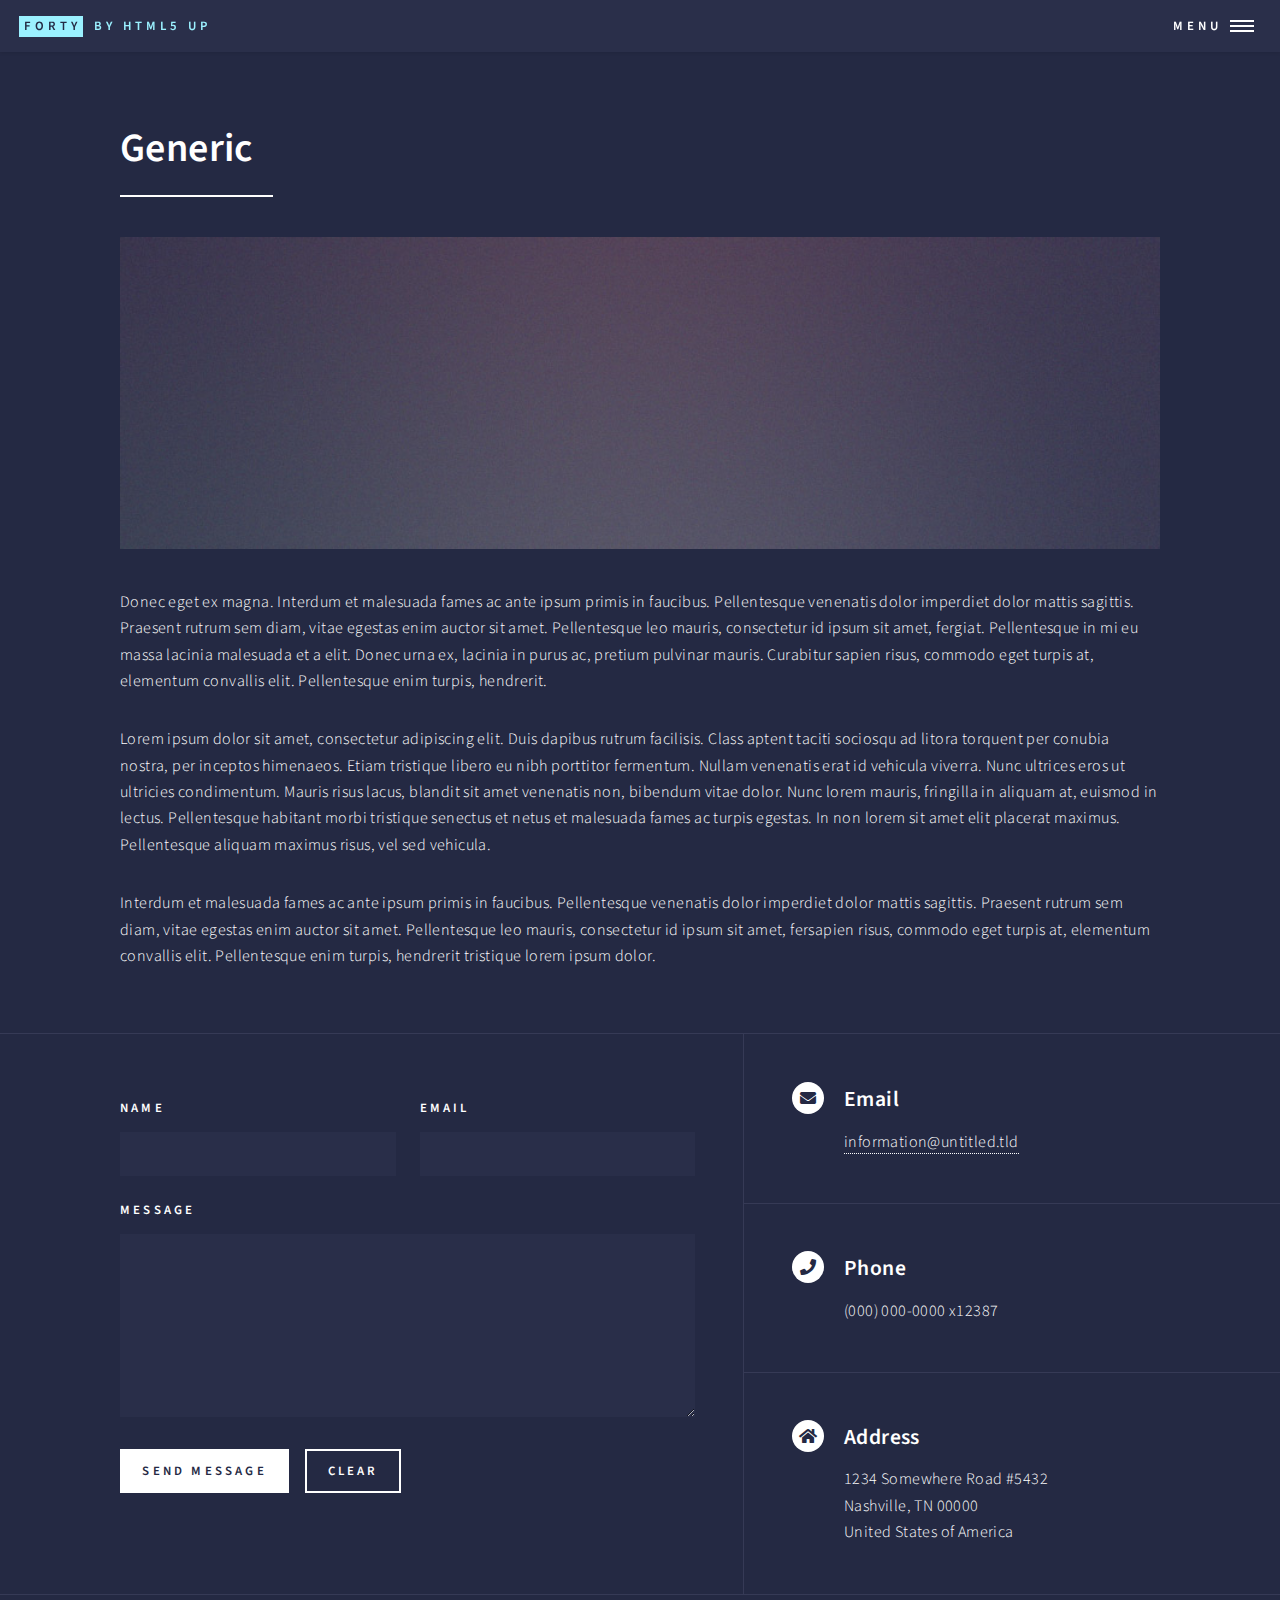
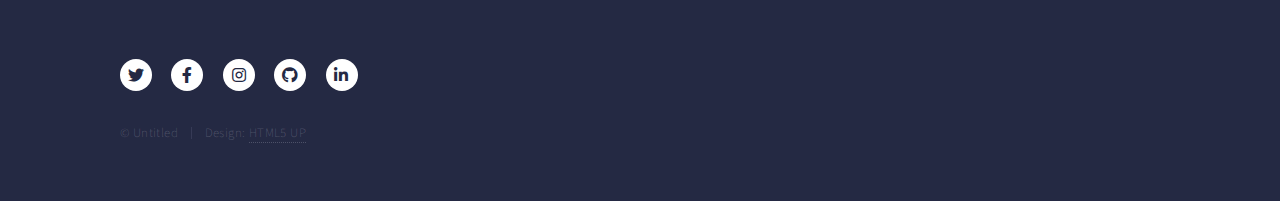
==== generic.html @ 52cda221 "New Code" ====
<!DOCTYPE HTML>
<!--
	Forty by HTML5 UP
	html5up.net | @ajlkn
	Free for personal and commercial use under the CCA 3.0 license (html5up.net/license)
-->
<html>
	<head>
		<title>Generic - Forty by HTML5 UP</title>
		<meta charset="utf-8" />
		<meta name="viewport" content="width=device-width, initial-scale=1, user-scalable=no" />
		<link rel="stylesheet" href="assets/css/main.css" />
		<noscript><link rel="stylesheet" href="assets/css/noscript.css" /></noscript>
	</head>
	<body class="is-preload">

		<!-- Wrapper -->
			<div id="wrapper">

				<!-- Header -->
					<header id="header">
						<a href="index.html" class="logo"><strong>Forty</strong> <span>by HTML5 UP</span></a>
						<nav>
							<a href="#menu">Menu</a>
						</nav>
					</header>

				<!-- Menu -->
					<nav id="menu">
						<ul class="links">
							<li><a href="index.html">Home</a></li>
							<li><a href="landing.html">Landing</a></li>
							<li><a href="generic.html">Generic</a></li>
							<li><a href="elements.html">Elements</a></li>
						</ul>
						<ul class="actions stacked">
							<li><a href="#" class="button primary fit">Get Started</a></li>
							<li><a href="#" class="button fit">Log In</a></li>
						</ul>
					</nav>

				<!-- Main -->
					<div id="main" class="alt">

						<!-- One -->
							<section id="one">
								<div class="inner">
									<header class="major">
										<h1>Generic</h1>
									</header>
									<span class="image main"><img src="images/pic11.jpg" alt="" /></span>
									<p>Donec eget ex magna. Interdum et malesuada fames ac ante ipsum primis in faucibus. Pellentesque venenatis dolor imperdiet dolor mattis sagittis. Praesent rutrum sem diam, vitae egestas enim auctor sit amet. Pellentesque leo mauris, consectetur id ipsum sit amet, fergiat. Pellentesque in mi eu massa lacinia malesuada et a elit. Donec urna ex, lacinia in purus ac, pretium pulvinar mauris. Curabitur sapien risus, commodo eget turpis at, elementum convallis elit. Pellentesque enim turpis, hendrerit.</p>
									<p>Lorem ipsum dolor sit amet, consectetur adipiscing elit. Duis dapibus rutrum facilisis. Class aptent taciti sociosqu ad litora torquent per conubia nostra, per inceptos himenaeos. Etiam tristique libero eu nibh porttitor fermentum. Nullam venenatis erat id vehicula viverra. Nunc ultrices eros ut ultricies condimentum. Mauris risus lacus, blandit sit amet venenatis non, bibendum vitae dolor. Nunc lorem mauris, fringilla in aliquam at, euismod in lectus. Pellentesque habitant morbi tristique senectus et netus et malesuada fames ac turpis egestas. In non lorem sit amet elit placerat maximus. Pellentesque aliquam maximus risus, vel sed vehicula.</p>
									<p>Interdum et malesuada fames ac ante ipsum primis in faucibus. Pellentesque venenatis dolor imperdiet dolor mattis sagittis. Praesent rutrum sem diam, vitae egestas enim auctor sit amet. Pellentesque leo mauris, consectetur id ipsum sit amet, fersapien risus, commodo eget turpis at, elementum convallis elit. Pellentesque enim turpis, hendrerit tristique lorem ipsum dolor.</p>
								</div>
							</section>

					</div>

				<!-- Contact -->
					<section id="contact">
						<div class="inner">
							<section>
								<form method="post" action="#">
									<div class="fields">
										<div class="field half">
											<label for="name">Name</label>
											<input type="text" name="name" id="name" />
										</div>
										<div class="field half">
											<label for="email">Email</label>
											<input type="text" name="email" id="email" />
										</div>
										<div class="field">
											<label for="message">Message</label>
											<textarea name="message" id="message" rows="6"></textarea>
										</div>
									</div>
									<ul class="actions">
										<li><input type="submit" value="Send Message" class="primary" /></li>
										<li><input type="reset" value="Clear" /></li>
									</ul>
								</form>
							</section>
							<section class="split">
								<section>
									<div class="contact-method">
										<span class="icon solid alt fa-envelope"></span>
										<h3>Email</h3>
										<a href="#">information@untitled.tld</a>
									</div>
								</section>
								<section>
									<div class="contact-method">
										<span class="icon solid alt fa-phone"></span>
										<h3>Phone</h3>
										<span>(000) 000-0000 x12387</span>
									</div>
								</section>
								<section>
									<div class="contact-method">
										<span class="icon solid alt fa-home"></span>
										<h3>Address</h3>
										<span>1234 Somewhere Road #5432<br />
										Nashville, TN 00000<br />
										United States of America</span>
									</div>
								</section>
							</section>
						</div>
					</section>

				<!-- Footer -->
					<footer id="footer">
						<div class="inner">
							<ul class="icons">
								<li><a href="#" class="icon brands alt fa-twitter"><span class="label">Twitter</span></a></li>
								<li><a href="#" class="icon brands alt fa-facebook-f"><span class="label">Facebook</span></a></li>
								<li><a href="#" class="icon brands alt fa-instagram"><span class="label">Instagram</span></a></li>
								<li><a href="#" class="icon brands alt fa-github"><span class="label">GitHub</span></a></li>
								<li><a href="#" class="icon brands alt fa-linkedin-in"><span class="label">LinkedIn</span></a></li>
							</ul>
							<ul class="copyright">
								<li>&copy; Untitled</li><li>Design: <a href="https://html5up.net">HTML5 UP</a></li>
							</ul>
						</div>
					</footer>

			</div>

		<!-- Scripts -->
			<script src="assets/js/jquery.min.js"></script>
			<script src="assets/js/jquery.scrolly.min.js"></script>
			<script src="assets/js/jquery.scrollex.min.js"></script>
			<script src="assets/js/browser.min.js"></script>
			<script src="assets/js/breakpoints.min.js"></script>
			<script src="assets/js/util.js"></script>
			<script src="assets/js/main.js"></script>

	</body>
</html>
---- assets/css/main.css ----
@import url(fontawesome-all.min.css);
@import url("https://fonts.googleapis.com/css?family=Source+Sans+Pro:300,300italic,600,600italic");

/*
	Forty by HTML5 UP
	html5up.net | @ajlkn
	Free for personal and commercial use under the CCA 3.0 license (html5up.net/license)
*/

html, body, div, span, applet, object,
iframe, h1, h2, h3, h4, h5, h6, p, blockquote,
pre, a, abbr, acronym, address, big, cite,
code, del, dfn, em, img, ins, kbd, q, s, samp,
small, strike, strong, sub, sup, tt, var, b,
u, i, center, dl, dt, dd, ol, ul, li, fieldset,
form, label, legend, table, caption, tbody,
tfoot, thead, tr, th, td, article, aside,
canvas, details, embed, figure, figcaption,
footer, header, hgroup, menu, nav, output, ruby,
section, summary, time, mark, audio, video {
	margin: 0;
	padding: 0;
	border: 0;
	font-size: 100%;
	font: inherit;
	vertical-align: baseline;}

article, aside, details, figcaption, figure,
footer, header, hgroup, menu, nav, section {
	display: block;}

body {
	line-height: 1;
}

ol, ul {
	list-style: none;
}

blockquote, q {
	quotes: none;
}

	blockquote:before, blockquote:after, q:before, q:after {
		content: '';
		content: none;
	}

table {
	border-collapse: collapse;
	border-spacing: 0;
}

body {
	-webkit-text-size-adjust: none;
}

mark {
	background-color: transparent;
	color: inherit;
}

input::-moz-focus-inner {
	border: 0;
	padding: 0;
}

input, select, textarea {
	-moz-appearance: none;
	-webkit-appearance: none;
	-ms-appearance: none;
	appearance: none;
}

/* Basic */

	@-ms-viewport {
		width: device-width;
	}

	body {
		-ms-overflow-style: scrollbar;
	}

	@media screen and (max-width: 480px) {

		html, body {
			min-width: 320px;
		}

	}

	html {
		box-sizing: border-box;
	}

	*, *:before, *:after {
		box-sizing: inherit;
	}

	body {
		background: #242943;
	}

		body.is-preload *, body.is-preload *:before, body.is-preload *:after {
			-moz-animation: none !important;
			-webkit-animation: none !important;
			-ms-animation: none !important;
			animation: none !important;
			-moz-transition: none !important;
			-webkit-transition: none !important;
			-ms-transition: none !important;
			transition: none !important;
		}

/* Type */

	body, input, select, textarea {
		color: #ffffff;
		font-family: "Source Sans Pro", Helvetica, sans-serif;
		font-size: 17pt;
		font-weight: 300;
		letter-spacing: 0.025em;
		line-height: 1.65;
	}

		@media screen and (max-width: 1680px) {

			body, input, select, textarea {
				font-size: 14pt;
			}

		}

		@media screen and (max-width: 1280px) {

			body, input, select, textarea {
				font-size: 12pt;
			}

		}

		@media screen and (max-width: 360px) {

			body, input, select, textarea {
				font-size: 11pt;
			}

		}

	a {
		-moz-transition: color 0.2s ease-in-out, border-bottom-color 0.2s ease-in-out;
		-webkit-transition: color 0.2s ease-in-out, border-bottom-color 0.2s ease-in-out;
		-ms-transition: color 0.2s ease-in-out, border-bottom-color 0.2s ease-in-out;
		transition: color 0.2s ease-in-out, border-bottom-color 0.2s ease-in-out;
		border-bottom: dotted 1px;
		color: inherit;
		text-decoration: none;
	}

		a:hover {
			border-bottom-color: transparent;
			color: #9bf1ff !important;
		}

		a:active {
			color: #53e3fb !important;
		}

	strong, b {
		color: #ffffff;
		font-weight: 600;
	}

	em, i {
		font-style: italic;
	}

	p {
		margin: 0 0 2em 0;
	}

	h1, h2, h3, h4, h5, h6 {
		color: #ffffff;
		font-weight: 600;
		line-height: 1.65;
		margin: 0 0 1em 0;
	}

		h1 a, h2 a, h3 a, h4 a, h5 a, h6 a {
			color: inherit;
			border-bottom: 0;
		}

	h1 {
		font-size: 2.5em;
	}

	h2 {
		font-size: 1.75em;
	}

	h3 {
		font-size: 1.35em;
	}

	h4 {
		font-size: 1.1em;
	}

	h5 {
		font-size: 0.9em;
	}

	h6 {
		font-size: 0.7em;
	}

	@media screen and (max-width: 736px) {

		h1 {
			font-size: 2em;
		}

		h2 {
			font-size: 1.5em;
		}

		h3 {
			font-size: 1.25em;
		}

	}

	sub {
		font-size: 0.8em;
		position: relative;
		top: 0.5em;
	}

	sup {
		font-size: 0.8em;
		position: relative;
		top: -0.5em;
	}

	blockquote {
		border-left: solid 4px rgba(212, 212, 255, 0.1);
		font-style: italic;
		margin: 0 0 2em 0;
		padding: 0.5em 0 0.5em 2em;
	}

	code {
		background: rgba(212, 212, 255, 0.035);
		font-family: "Courier New", monospace;
		font-size: 0.9em;
		margin: 0 0.25em;
		padding: 0.25em 0.65em;
	}

	pre {
		-webkit-overflow-scrolling: touch;
		font-family: "Courier New", monospace;
		font-size: 0.9em;
		margin: 0 0 2em 0;
	}

		pre code {
			display: block;
			line-height: 1.75;
			padding: 1em 1.5em;
			overflow-x: auto;
		}

	hr {
		border: 0;
		border-bottom: solid 1px rgba(212, 212, 255, 0.1);
		margin: 2em 0;
	}

		hr.major {
			margin: 3em 0;
		}

	.align-left {
		text-align: left;
	}

	.align-center {
		text-align: center;
	}

	.align-right {
		text-align: right;
	}

/* Row */

	.row {
		display: flex;
		flex-wrap: wrap;
		box-sizing: border-box;
		align-items: stretch;
	}

		.row > * {
			box-sizing: border-box;
		}

		.row.gtr-uniform > * > :last-child {
			margin-bottom: 0;
		}

		.row.aln-left {
			justify-content: flex-start;
		}

		.row.aln-center {
			justify-content: center;
		}

		.row.aln-right {
			justify-content: flex-end;
		}

		.row.aln-top {
			align-items: flex-start;
		}

		.row.aln-middle {
			align-items: center;
		}

		.row.aln-bottom {
			align-items: flex-end;
		}

		.row > .imp {
			order: -1;
		}

		.row > .col-1 {
			width: 8.33333%;
		}

		.row > .off-1 {
			margin-left: 8.33333%;
		}

		.row > .col-2 {
			width: 16.66667%;
		}

		.row > .off-2 {
			margin-left: 16.66667%;
		}

		.row > .col-3 {
			width: 25%;
		}

		.row > .off-3 {
			margin-left: 25%;
		}

		.row > .col-4 {
			width: 33.33333%;
		}

		.row > .off-4 {
			margin-left: 33.33333%;
		}

		.row > .col-5 {
			width: 41.66667%;
		}

		.row > .off-5 {
			margin-left: 41.66667%;
		}

		.row > .col-6 {
			width: 50%;
		}

		.row > .off-6 {
			margin-left: 50%;
		}

		.row > .col-7 {
			width: 58.33333%;
		}

		.row > .off-7 {
			margin-left: 58.33333%;
		}

		.row > .col-8 {
			width: 66.66667%;
		}

		.row > .off-8 {
			margin-left: 66.66667%;
		}

		.row > .col-9 {
			width: 75%;
		}

		.row > .off-9 {
			margin-left: 75%;
		}

		.row > .col-10 {
			width: 83.33333%;
		}

		.row > .off-10 {
			margin-left: 83.33333%;
		}

		.row > .col-11 {
			width: 91.66667%;
		}

		.row > .off-11 {
			margin-left: 91.66667%;
		}

		.row > .col-12 {
			width: 100%;
		}

		.row > .off-12 {
			margin-left: 100%;
		}

		.row.gtr-0 {
			margin-top: 0;
			margin-left: 0em;
		}

			.row.gtr-0 > * {
				padding: 0 0 0 0em;
			}

			.row.gtr-0.gtr-uniform {
				margin-top: 0em;
			}

				.row.gtr-0.gtr-uniform > * {
					padding-top: 0em;
				}

		.row.gtr-25 {
			margin-top: 0;
			margin-left: -0.5em;
		}

			.row.gtr-25 > * {
				padding: 0 0 0 0.5em;
			}

			.row.gtr-25.gtr-uniform {
				margin-top: -0.5em;
			}

				.row.gtr-25.gtr-uniform > * {
					padding-top: 0.5em;
				}

		.row.gtr-50 {
			margin-top: 0;
			margin-left: -1em;
		}

			.row.gtr-50 > * {
				padding: 0 0 0 1em;
			}

			.row.gtr-50.gtr-uniform {
				margin-top: -1em;
			}

				.row.gtr-50.gtr-uniform > * {
					padding-top: 1em;
				}

		.row {
			margin-top: 0;
			margin-left: -2em;
		}

			.row > * {
				padding: 0 0 0 2em;
			}

			.row.gtr-uniform {
				margin-top: -2em;
			}

				.row.gtr-uniform > * {
					padding-top: 2em;
				}

		.row.gtr-150 {
			margin-top: 0;
			margin-left: -3em;
		}

			.row.gtr-150 > * {
				padding: 0 0 0 3em;
			}

			.row.gtr-150.gtr-uniform {
				margin-top: -3em;
			}

				.row.gtr-150.gtr-uniform > * {
					padding-top: 3em;
				}

		.row.gtr-200 {
			margin-top: 0;
			margin-left: -4em;
		}

			.row.gtr-200 > * {
				padding: 0 0 0 4em;
			}

			.row.gtr-200.gtr-uniform {
				margin-top: -4em;
			}

				.row.gtr-200.gtr-uniform > * {
					padding-top: 4em;
				}

		@media screen and (max-width: 1680px) {

			.row {
				display: flex;
				flex-wrap: wrap;
				box-sizing: border-box;
				align-items: stretch;
			}

				.row > * {
					box-sizing: border-box;
				}

				.row.gtr-uniform > * > :last-child {
					margin-bottom: 0;
				}

				.row.aln-left {
					justify-content: flex-start;
				}

				.row.aln-center {
					justify-content: center;
				}

				.row.aln-right {
					justify-content: flex-end;
				}

				.row.aln-top {
					align-items: flex-start;
				}

				.row.aln-middle {
					align-items: center;
				}

				.row.aln-bottom {
					align-items: flex-end;
				}

				.row > .imp-xlarge {
					order: -1;
				}

				.row > .col-1-xlarge {
					width: 8.33333%;
				}

				.row > .off-1-xlarge {
					margin-left: 8.33333%;
				}

				.row > .col-2-xlarge {
					width: 16.66667%;
				}

				.row > .off-2-xlarge {
					margin-left: 16.66667%;
				}

				.row > .col-3-xlarge {
					width: 25%;
				}

				.row > .off-3-xlarge {
					margin-left: 25%;
				}

				.row > .col-4-xlarge {
					width: 33.33333%;
				}

				.row > .off-4-xlarge {
					margin-left: 33.33333%;
				}

				.row > .col-5-xlarge {
					width: 41.66667%;
				}

				.row > .off-5-xlarge {
					margin-left: 41.66667%;
				}

				.row > .col-6-xlarge {
					width: 50%;
				}

				.row > .off-6-xlarge {
					margin-left: 50%;
				}

				.row > .col-7-xlarge {
					width: 58.33333%;
				}

				.row > .off-7-xlarge {
					margin-left: 58.33333%;
				}

				.row > .col-8-xlarge {
					width: 66.66667%;
				}

				.row > .off-8-xlarge {
					margin-left: 66.66667%;
				}

				.row > .col-9-xlarge {
					width: 75%;
				}

				.row > .off-9-xlarge {
					margin-left: 75%;
				}

				.row > .col-10-xlarge {
					width: 83.33333%;
				}

				.row > .off-10-xlarge {
					margin-left: 83.33333%;
				}

				.row > .col-11-xlarge {
					width: 91.66667%;
				}

				.row > .off-11-xlarge {
					margin-left: 91.66667%;
				}

				.row > .col-12-xlarge {
					width: 100%;
				}

				.row > .off-12-xlarge {
					margin-left: 100%;
				}

				.row.gtr-0 {
					margin-top: 0;
					margin-left: 0em;
				}

					.row.gtr-0 > * {
						padding: 0 0 0 0em;
					}

					.row.gtr-0.gtr-uniform {
						margin-top: 0em;
					}

						.row.gtr-0.gtr-uniform > * {
							padding-top: 0em;
						}

				.row.gtr-25 {
					margin-top: 0;
					margin-left: -0.5em;
				}

					.row.gtr-25 > * {
						padding: 0 0 0 0.5em;
					}

					.row.gtr-25.gtr-uniform {
						margin-top: -0.5em;
					}

						.row.gtr-25.gtr-uniform > * {
							padding-top: 0.5em;
						}

				.row.gtr-50 {
					margin-top: 0;
					margin-left: -1em;
				}

					.row.gtr-50 > * {
						padding: 0 0 0 1em;
					}

					.row.gtr-50.gtr-uniform {
						margin-top: -1em;
					}

						.row.gtr-50.gtr-uniform > * {
							padding-top: 1em;
						}

				.row {
					margin-top: 0;
					margin-left: -2em;
				}

					.row > * {
						padding: 0 0 0 2em;
					}

					.row.gtr-uniform {
						margin-top: -2em;
					}

						.row.gtr-uniform > * {
							padding-top: 2em;
						}

				.row.gtr-150 {
					margin-top: 0;
					margin-left: -3em;
				}

					.row.gtr-150 > * {
						padding: 0 0 0 3em;
					}

					.row.gtr-150.gtr-uniform {
						margin-top: -3em;
					}

						.row.gtr-150.gtr-uniform > * {
							padding-top: 3em;
						}

				.row.gtr-200 {
					margin-top: 0;
					margin-left: -4em;
				}

					.row.gtr-200 > * {
						padding: 0 0 0 4em;
					}

					.row.gtr-200.gtr-uniform {
						margin-top: -4em;
					}

						.row.gtr-200.gtr-uniform > * {
							padding-top: 4em;
						}

		}

		@media screen and (max-width: 1280px) {

			.row {
				display: flex;
				flex-wrap: wrap;
				box-sizing: border-box;
				align-items: stretch;
			}

				.row > * {
					box-sizing: border-box;
				}

				.row.gtr-uniform > * > :last-child {
					margin-bottom: 0;
				}

				.row.aln-left {
					justify-content: flex-start;
				}

				.row.aln-center {
					justify-content: center;
				}

				.row.aln-right {
					justify-content: flex-end;
				}

				.row.aln-top {
					align-items: flex-start;
				}

				.row.aln-middle {
					align-items: center;
				}

				.row.aln-bottom {
					align-items: flex-end;
				}

				.row > .imp-large {
					order: -1;
				}

				.row > .col-1-large {
					width: 8.33333%;
				}

				.row > .off-1-large {
					margin-left: 8.33333%;
				}

				.row > .col-2-large {
					width: 16.66667%;
				}

				.row > .off-2-large {
					margin-left: 16.66667%;
				}

				.row > .col-3-large {
					width: 25%;
				}

				.row > .off-3-large {
					margin-left: 25%;
				}

				.row > .col-4-large {
					width: 33.33333%;
				}

				.row > .off-4-large {
					margin-left: 33.33333%;
				}

				.row > .col-5-large {
					width: 41.66667%;
				}

				.row > .off-5-large {
					margin-left: 41.66667%;
				}

				.row > .col-6-large {
					width: 50%;
				}

				.row > .off-6-large {
					margin-left: 50%;
				}

				.row > .col-7-large {
					width: 58.33333%;
				}

				.row > .off-7-large {
					margin-left: 58.33333%;
				}

				.row > .col-8-large {
					width: 66.66667%;
				}

				.row > .off-8-large {
					margin-left: 66.66667%;
				}

				.row > .col-9-large {
					width: 75%;
				}

				.row > .off-9-large {
					margin-left: 75%;
				}

				.row > .col-10-large {
					width: 83.33333%;
				}

				.row > .off-10-large {
					margin-left: 83.33333%;
				}

				.row > .col-11-large {
					width: 91.66667%;
				}

				.row > .off-11-large {
					margin-left: 91.66667%;
				}

				.row > .col-12-large {
					width: 100%;
				}

				.row > .off-12-large {
					margin-left: 100%;
				}

				.row.gtr-0 {
					margin-top: 0;
					margin-left: 0em;
				}

					.row.gtr-0 > * {
						padding: 0 0 0 0em;
					}

					.row.gtr-0.gtr-uniform {
						margin-top: 0em;
					}

						.row.gtr-0.gtr-uniform > * {
							padding-top: 0em;
						}

				.row.gtr-25 {
					margin-top: 0;
					margin-left: -0.375em;
				}

					.row.gtr-25 > * {
						padding: 0 0 0 0.375em;
					}

					.row.gtr-25.gtr-uniform {
						margin-top: -0.375em;
					}

						.row.gtr-25.gtr-uniform > * {
							padding-top: 0.375em;
						}

				.row.gtr-50 {
					margin-top: 0;
					margin-left: -0.75em;
				}

					.row.gtr-50 > * {
						padding: 0 0 0 0.75em;
					}

					.row.gtr-50.gtr-uniform {
						margin-top: -0.75em;
					}

						.row.gtr-50.gtr-uniform > * {
							padding-top: 0.75em;
						}

				.row {
					margin-top: 0;
					margin-left: -1.5em;
				}

					.row > * {
						padding: 0 0 0 1.5em;
					}

					.row.gtr-uniform {
						margin-top: -1.5em;
					}

						.row.gtr-uniform > * {
							padding-top: 1.5em;
						}

				.row.gtr-150 {
					margin-top: 0;
					margin-left: -2.25em;
				}

					.row.gtr-150 > * {
						padding: 0 0 0 2.25em;
					}

					.row.gtr-150.gtr-uniform {
						margin-top: -2.25em;
					}

						.row.gtr-150.gtr-uniform > * {
							padding-top: 2.25em;
						}

				.row.gtr-200 {
					margin-top: 0;
					margin-left: -3em;
				}

					.row.gtr-200 > * {
						padding: 0 0 0 3em;
					}

					.row.gtr-200.gtr-uniform {
						margin-top: -3em;
					}

						.row.gtr-200.gtr-uniform > * {
							padding-top: 3em;
						}

		}

		@media screen and (max-width: 980px) {

			.row {
				display: flex;
				flex-wrap: wrap;
				box-sizing: border-box;
				align-items: stretch;
			}

				.row > * {
					box-sizing: border-box;
				}

				.row.gtr-uniform > * > :last-child {
					margin-bottom: 0;
				}

				.row.aln-left {
					justify-content: flex-start;
				}

				.row.aln-center {
					justify-content: center;
				}

				.row.aln-right {
					justify-content: flex-end;
				}

				.row.aln-top {
					align-items: flex-start;
				}

				.row.aln-middle {
					align-items: center;
				}

				.row.aln-bottom {
					align-items: flex-end;
				}

				.row > .imp-medium {
					order: -1;
				}

				.row > .col-1-medium {
					width: 8.33333%;
				}

				.row > .off-1-medium {
					margin-left: 8.33333%;
				}

				.row > .col-2-medium {
					width: 16.66667%;
				}

				.row > .off-2-medium {
					margin-left: 16.66667%;
				}

				.row > .col-3-medium {
					width: 25%;
				}

				.row > .off-3-medium {
					margin-left: 25%;
				}

				.row > .col-4-medium {
					width: 33.33333%;
				}

				.row > .off-4-medium {
					margin-left: 33.33333%;
				}

				.row > .col-5-medium {
					width: 41.66667%;
				}

				.row > .off-5-medium {
					margin-left: 41.66667%;
				}

				.row > .col-6-medium {
					width: 50%;
				}

				.row > .off-6-medium {
					margin-left: 50%;
				}

				.row > .col-7-medium {
					width: 58.33333%;
				}

				.row > .off-7-medium {
					margin-left: 58.33333%;
				}

				.row > .col-8-medium {
					width: 66.66667%;
				}

				.row > .off-8-medium {
					margin-left: 66.66667%;
				}

				.row > .col-9-medium {
					width: 75%;
				}

				.row > .off-9-medium {
					margin-left: 75%;
				}

				.row > .col-10-medium {
					width: 83.33333%;
				}

				.row > .off-10-medium {
					margin-left: 83.33333%;
				}

				.row > .col-11-medium {
					width: 91.66667%;
				}

				.row > .off-11-medium {
					margin-left: 91.66667%;
				}

				.row > .col-12-medium {
					width: 100%;
				}

				.row > .off-12-medium {
					margin-left: 100%;
				}

				.row.gtr-0 {
					margin-top: 0;
					margin-left: 0em;
				}

					.row.gtr-0 > * {
						padding: 0 0 0 0em;
					}

					.row.gtr-0.gtr-uniform {
						margin-top: 0em;
					}

						.row.gtr-0.gtr-uniform > * {
							padding-top: 0em;
						}

				.row.gtr-25 {
					margin-top: 0;
					margin-left: -0.375em;
				}

					.row.gtr-25 > * {
						padding: 0 0 0 0.375em;
					}

					.row.gtr-25.gtr-uniform {
						margin-top: -0.375em;
					}

						.row.gtr-25.gtr-uniform > * {
							padding-top: 0.375em;
						}

				.row.gtr-50 {
					margin-top: 0;
					margin-left: -0.75em;
				}

					.row.gtr-50 > * {
						padding: 0 0 0 0.75em;
					}

					.row.gtr-50.gtr-uniform {
						margin-top: -0.75em;
					}

						.row.gtr-50.gtr-uniform > * {
							padding-top: 0.75em;
						}

				.row {
					margin-top: 0;
					margin-left: -1.5em;
				}

					.row > * {
						padding: 0 0 0 1.5em;
					}

					.row.gtr-uniform {
						margin-top: -1.5em;
					}

						.row.gtr-uniform > * {
							padding-top: 1.5em;
						}

				.row.gtr-150 {
					margin-top: 0;
					margin-left: -2.25em;
				}

					.row.gtr-150 > * {
						padding: 0 0 0 2.25em;
					}

					.row.gtr-150.gtr-uniform {
						margin-top: -2.25em;
					}

						.row.gtr-150.gtr-uniform > * {
							padding-top: 2.25em;
						}

				.row.gtr-200 {
					margin-top: 0;
					margin-left: -3em;
				}

					.row.gtr-200 > * {
						padding: 0 0 0 3em;
					}

					.row.gtr-200.gtr-uniform {
						margin-top: -3em;
					}

						.row.gtr-200.gtr-uniform > * {
							padding-top: 3em;
						}

		}

		@media screen and (max-width: 736px) {

			.row {
				display: flex;
				flex-wrap: wrap;
				box-sizing: border-box;
				align-items: stretch;
			}

				.row > * {
					box-sizing: border-box;
				}

				.row.gtr-uniform > * > :last-child {
					margin-bottom: 0;
				}

				.row.aln-left {
					justify-content: flex-start;
				}

				.row.aln-center {
					justify-content: center;
				}

				.row.aln-right {
					justify-content: flex-end;
				}

				.row.aln-top {
					align-items: flex-start;
				}

				.row.aln-middle {
					align-items: center;
				}

				.row.aln-bottom {
					align-items: flex-end;
				}

				.row > .imp-small {
					order: -1;
				}

				.row > .col-1-small {
					width: 8.33333%;
				}

				.row > .off-1-small {
					margin-left: 8.33333%;
				}

				.row > .col-2-small {
					width: 16.66667%;
				}

				.row > .off-2-small {
					margin-left: 16.66667%;
				}

				.row > .col-3-small {
					width: 25%;
				}

				.row > .off-3-small {
					margin-left: 25%;
				}

				.row > .col-4-small {
					width: 33.33333%;
				}

				.row > .off-4-small {
					margin-left: 33.33333%;
				}

				.row > .col-5-small {
					width: 41.66667%;
				}

				.row > .off-5-small {
					margin-left: 41.66667%;
				}

				.row > .col-6-small {
					width: 50%;
				}

				.row > .off-6-small {
					margin-left: 50%;
				}

				.row > .col-7-small {
					width: 58.33333%;
				}

				.row > .off-7-small {
					margin-left: 58.33333%;
				}

				.row > .col-8-small {
					width: 66.66667%;
				}

				.row > .off-8-small {
					margin-left: 66.66667%;
				}

				.row > .col-9-small {
					width: 75%;
				}

				.row > .off-9-small {
					margin-left: 75%;
				}

				.row > .col-10-small {
					width: 83.33333%;
				}

				.row > .off-10-small {
					margin-left: 83.33333%;
				}

				.row > .col-11-small {
					width: 91.66667%;
				}

				.row > .off-11-small {
					margin-left: 91.66667%;
				}

				.row > .col-12-small {
					width: 100%;
				}

				.row > .off-12-small {
					margin-left: 100%;
				}

				.row.gtr-0 {
					margin-top: 0;
					margin-left: 0em;
				}

					.row.gtr-0 > * {
						padding: 0 0 0 0em;
					}

					.row.gtr-0.gtr-uniform {
						margin-top: 0em;
					}

						.row.gtr-0.gtr-uniform > * {
							padding-top: 0em;
						}

				.row.gtr-25 {
					margin-top: 0;
					margin-left: -0.3125em;
				}

					.row.gtr-25 > * {
						padding: 0 0 0 0.3125em;
					}

					.row.gtr-25.gtr-uniform {
						margin-top: -0.3125em;
					}

						.row.gtr-25.gtr-uniform > * {
							padding-top: 0.3125em;
						}

				.row.gtr-50 {
					margin-top: 0;
					margin-left: -0.625em;
				}

					.row.gtr-50 > * {
						padding: 0 0 0 0.625em;
					}

					.row.gtr-50.gtr-uniform {
						margin-top: -0.625em;
					}

						.row.gtr-50.gtr-uniform > * {
							padding-top: 0.625em;
						}

				.row {
					margin-top: 0;
					margin-left: -1.25em;
				}

					.row > * {
						padding: 0 0 0 1.25em;
					}

					.row.gtr-uniform {
						margin-top: -1.25em;
					}

						.row.gtr-uniform > * {
							padding-top: 1.25em;
						}

				.row.gtr-150 {
					margin-top: 0;
					margin-left: -1.875em;
				}

					.row.gtr-150 > * {
						padding: 0 0 0 1.875em;
					}

					.row.gtr-150.gtr-uniform {
						margin-top: -1.875em;
					}

						.row.gtr-150.gtr-uniform > * {
							padding-top: 1.875em;
						}

				.row.gtr-200 {
					margin-top: 0;
					margin-left: -2.5em;
				}

					.row.gtr-200 > * {
						padding: 0 0 0 2.5em;
					}

					.row.gtr-200.gtr-uniform {
						margin-top: -2.5em;
					}

						.row.gtr-200.gtr-uniform > * {
							padding-top: 2.5em;
						}

		}

		@media screen and (max-width: 480px) {

			.row {
				display: flex;
				flex-wrap: wrap;
				box-sizing: border-box;
				align-items: stretch;
			}

				.row > * {
					box-sizing: border-box;
				}

				.row.gtr-uniform > * > :last-child {
					margin-bottom: 0;
				}

				.row.aln-left {
					justify-content: flex-start;
				}

				.row.aln-center {
					justify-content: center;
				}

				.row.aln-right {
					justify-content: flex-end;
				}

				.row.aln-top {
					align-items: flex-start;
				}

				.row.aln-middle {
					align-items: center;
				}

				.row.aln-bottom {
					align-items: flex-end;
				}

				.row > .imp-xsmall {
					order: -1;
				}

				.row > .col-1-xsmall {
					width: 8.33333%;
				}

				.row > .off-1-xsmall {
					margin-left: 8.33333%;
				}

				.row > .col-2-xsmall {
					width: 16.66667%;
				}

				.row > .off-2-xsmall {
					margin-left: 16.66667%;
				}

				.row > .col-3-xsmall {
					width: 25%;
				}

				.row > .off-3-xsmall {
					margin-left: 25%;
				}

				.row > .col-4-xsmall {
					width: 33.33333%;
				}

				.row > .off-4-xsmall {
					margin-left: 33.33333%;
				}

				.row > .col-5-xsmall {
					width: 41.66667%;
				}

				.row > .off-5-xsmall {
					margin-left: 41.66667%;
				}

				.row > .col-6-xsmall {
					width: 50%;
				}

				.row > .off-6-xsmall {
					margin-left: 50%;
				}

				.row > .col-7-xsmall {
					width: 58.33333%;
				}

				.row > .off-7-xsmall {
					margin-left: 58.33333%;
				}

				.row > .col-8-xsmall {
					width: 66.66667%;
				}

				.row > .off-8-xsmall {
					margin-left: 66.66667%;
				}

				.row > .col-9-xsmall {
					width: 75%;
				}

				.row > .off-9-xsmall {
					margin-left: 75%;
				}

				.row > .col-10-xsmall {
					width: 83.33333%;
				}

				.row > .off-10-xsmall {
					margin-left: 83.33333%;
				}

				.row > .col-11-xsmall {
					width: 91.66667%;
				}

				.row > .off-11-xsmall {
					margin-left: 91.66667%;
				}

				.row > .col-12-xsmall {
					width: 100%;
				}

				.row > .off-12-xsmall {
					margin-left: 100%;
				}

				.row.gtr-0 {
					margin-top: 0;
					margin-left: 0em;
				}

					.row.gtr-0 > * {
						padding: 0 0 0 0em;
					}

					.row.gtr-0.gtr-uniform {
						margin-top: 0em;
					}

						.row.gtr-0.gtr-uniform > * {
							padding-top: 0em;
						}

				.row.gtr-25 {
					margin-top: 0;
					margin-left: -0.3125em;
				}

					.row.gtr-25 > * {
						padding: 0 0 0 0.3125em;
					}

					.row.gtr-25.gtr-uniform {
						margin-top: -0.3125em;
					}

						.row.gtr-25.gtr-uniform > * {
							padding-top: 0.3125em;
						}

				.row.gtr-50 {
					margin-top: 0;
					margin-left: -0.625em;
				}

					.row.gtr-50 > * {
						padding: 0 0 0 0.625em;
					}

					.row.gtr-50.gtr-uniform {
						margin-top: -0.625em;
					}

						.row.gtr-50.gtr-uniform > * {
							padding-top: 0.625em;
						}

				.row {
					margin-top: 0;
					margin-left: -1.25em;
				}

					.row > * {
						padding: 0 0 0 1.25em;
					}

					.row.gtr-uniform {
						margin-top: -1.25em;
					}

						.row.gtr-uniform > * {
							padding-top: 1.25em;
						}

				.row.gtr-150 {
					margin-top: 0;
					margin-left: -1.875em;
				}

					.row.gtr-150 > * {
						padding: 0 0 0 1.875em;
					}

					.row.gtr-150.gtr-uniform {
						margin-top: -1.875em;
					}

						.row.gtr-150.gtr-uniform > * {
							padding-top: 1.875em;
						}

				.row.gtr-200 {
					margin-top: 0;
					margin-left: -2.5em;
				}

					.row.gtr-200 > * {
						padding: 0 0 0 2.5em;
					}

					.row.gtr-200.gtr-uniform {
						margin-top: -2.5em;
					}

						.row.gtr-200.gtr-uniform > * {
							padding-top: 2.5em;
						}

		}

/* Section/Article */

	section.special, article.special {
		text-align: center;
	}

	header.major {
		width: -moz-max-content;
		width: -webkit-max-content;
		width: -ms-max-content;
		width: max-content;
		margin-bottom: 2em;
	}

		header.major > :first-child {
			margin-bottom: 0;
			width: calc(100% + 0.5em);
		}

			header.major > :first-child:after {
				content: '';
				background-color: #ffffff;
				display: block;
				height: 2px;
				margin: 0.325em 0 0.5em 0;
				width: 100%;
			}

		header.major > p {
			font-size: 0.7em;
			font-weight: 600;
			letter-spacing: 0.25em;
			margin-bottom: 0;
			text-transform: uppercase;
		}

		body.is-ie header.major > :first-child:after {
			max-width: 9em;
		}

		body.is-ie header.major > h1:after {
			max-width: 100% !important;
		}

	@media screen and (max-width: 736px) {

		header.major > p br {
			display: none;
		}

	}

/* Form */

	form {
		margin: 0 0 2em 0;
	}

		form > :last-child {
			margin-bottom: 0;
		}

		form > .fields {
			display: -moz-flex;
			display: -webkit-flex;
			display: -ms-flex;
			display: flex;
			-moz-flex-wrap: wrap;
			-webkit-flex-wrap: wrap;
			-ms-flex-wrap: wrap;
			flex-wrap: wrap;
			width: calc(100% + 3em);
			margin: -1.5em 0 2em -1.5em;
		}

			form > .fields > .field {
				-moz-flex-grow: 0;
				-webkit-flex-grow: 0;
				-ms-flex-grow: 0;
				flex-grow: 0;
				-moz-flex-shrink: 0;
				-webkit-flex-shrink: 0;
				-ms-flex-shrink: 0;
				flex-shrink: 0;
				padding: 1.5em 0 0 1.5em;
				width: calc(100% - 1.5em);
			}

				form > .fields > .field.half {
					width: calc(50% - 0.75em);
				}

				form > .fields > .field.third {
					width: calc(100%/3 - 0.5em);
				}

				form > .fields > .field.quarter {
					width: calc(25% - 0.375em);
				}

		@media screen and (max-width: 480px) {

			form > .fields {
				width: calc(100% + 3em);
				margin: -1.5em 0 2em -1.5em;
			}

				form > .fields > .field {
					padding: 1.5em 0 0 1.5em;
					width: calc(100% - 1.5em);
				}

					form > .fields > .field.half {
						width: calc(100% - 1.5em);
					}

					form > .fields > .field.third {
						width: calc(100% - 1.5em);
					}

					form > .fields > .field.quarter {
						width: calc(100% - 1.5em);
					}

		}

	label {
		color: #ffffff;
		display: block;
		font-size: 0.8em;
		font-weight: 600;
		letter-spacing: 0.25em;
		margin: 0 0 1em 0;
		text-transform: uppercase;
	}

	input[type="text"],
	input[type="password"],
	input[type="email"],
	input[type="tel"],
	input[type="search"],
	input[type="url"],
	select,
	textarea {
		-moz-appearance: none;
		-webkit-appearance: none;
		-ms-appearance: none;
		appearance: none;
		background: rgba(212, 212, 255, 0.035);
		border: none;
		border-radius: 0;
		color: inherit;
		display: block;
		outline: 0;
		padding: 0 1em;
		text-decoration: none;
		width: 100%;
	}

		input[type="text"]:invalid,
		input[type="password"]:invalid,
		input[type="email"]:invalid,
		input[type="tel"]:invalid,
		input[type="search"]:invalid,
		input[type="url"]:invalid,
		select:invalid,
		textarea:invalid {
			box-shadow: none;
		}

		input[type="text"]:focus,
		input[type="password"]:focus,
		input[type="email"]:focus,
		input[type="tel"]:focus,
		input[type="search"]:focus,
		input[type="url"]:focus,
		select:focus,
		textarea:focus {
			border-color: #9bf1ff;
			box-shadow: 0 0 0 2px #9bf1ff;
		}

	select {
		background-image: url("data:image/svg+xml;charset=utf8,%3Csvg xmlns='http://www.w3.org/2000/svg' width='40' height='40' preserveAspectRatio='none' viewBox='0 0 40 40'%3E%3Cpath d='M9.4,12.3l10.4,10.4l10.4-10.4c0.2-0.2,0.5-0.4,0.9-0.4c0.3,0,0.6,0.1,0.9,0.4l3.3,3.3c0.2,0.2,0.4,0.5,0.4,0.9 c0,0.4-0.1,0.6-0.4,0.9L20.7,31.9c-0.2,0.2-0.5,0.4-0.9,0.4c-0.3,0-0.6-0.1-0.9-0.4L4.3,17.3c-0.2-0.2-0.4-0.5-0.4-0.9 c0-0.4,0.1-0.6,0.4-0.9l3.3-3.3c0.2-0.2,0.5-0.4,0.9-0.4S9.1,12.1,9.4,12.3z' fill='rgba(212, 212, 255, 0.1)' /%3E%3C/svg%3E");
		background-size: 1.25rem;
		background-repeat: no-repeat;
		background-position: calc(100% - 1rem) center;
		height: 2.75em;
		padding-right: 2.75em;
		text-overflow: ellipsis;
	}

		select option {
			color: #ffffff;
			background: #242943;
		}

		select:focus::-ms-value {
			background-color: transparent;
		}

		select::-ms-expand {
			display: none;
		}

	input[type="text"],
	input[type="password"],
	input[type="email"],
	input[type="tel"],
	input[type="search"],
	input[type="url"],
	select {
		height: 2.75em;
	}

	textarea {
		padding: 0.75em 1em;
	}

	input[type="checkbox"],
	input[type="radio"] {
		-moz-appearance: none;
		-webkit-appearance: none;
		-ms-appearance: none;
		appearance: none;
		display: block;
		float: left;
		margin-right: -2em;
		opacity: 0;
		width: 1em;
		z-index: -1;
	}

		input[type="checkbox"] + label,
		input[type="radio"] + label {
			text-decoration: none;
			color: #ffffff;
			cursor: pointer;
			display: inline-block;
			font-weight: 300;
			padding-left: 2.65em;
			padding-right: 0.75em;
			position: relative;
		}

			input[type="checkbox"] + label:before,
			input[type="radio"] + label:before {
				-moz-osx-font-smoothing: grayscale;
				-webkit-font-smoothing: antialiased;
				display: inline-block;
				font-style: normal;
				font-variant: normal;
				text-rendering: auto;
				line-height: 1;
				text-transform: none !important;
				font-family: 'Font Awesome 5 Free';
				font-weight: 900;
			}

			input[type="checkbox"] + label:before,
			input[type="radio"] + label:before {
				background: rgba(212, 212, 255, 0.035);
				content: '';
				display: inline-block;
				font-size: 0.8em;
				height: 2.0625em;
				left: 0;
				letter-spacing: 0;
				line-height: 2.0625em;
				position: absolute;
				text-align: center;
				top: 0;
				width: 2.0625em;
			}

		input[type="checkbox"]:checked + label:before,
		input[type="radio"]:checked + label:before {
			background: #ffffff;
			border-color: #9bf1ff;
			content: '\f00c';
			color: #242943;
		}

		input[type="checkbox"]:focus + label:before,
		input[type="radio"]:focus + label:before {
			box-shadow: 0 0 0 2px #9bf1ff;
		}

	input[type="radio"] + label:before {
		border-radius: 100%;
	}

	::-webkit-input-placeholder {
		color: rgba(244, 244, 255, 0.2) !important;
		opacity: 1.0;
	}

	:-moz-placeholder {
		color: rgba(244, 244, 255, 0.2) !important;
		opacity: 1.0;
	}

	::-moz-placeholder {
		color: rgba(244, 244, 255, 0.2) !important;
		opacity: 1.0;
	}

	:-ms-input-placeholder {
		color: rgba(244, 244, 255, 0.2) !important;
		opacity: 1.0;
	}

/* Box */

	.box {
		border: solid 1px rgba(212, 212, 255, 0.1);
		margin-bottom: 2em;
		padding: 1.5em;
	}

		.box > :last-child,
		.box > :last-child > :last-child,
		.box > :last-child > :last-child > :last-child {
			margin-bottom: 0;
		}

		.box.alt {
			border: 0;
			border-radius: 0;
			padding: 0;
		}

/* Icon */

	.icon {
		text-decoration: none;
		border-bottom: none;
		position: relative;
	}

		.icon:before {
			-moz-osx-font-smoothing: grayscale;
			-webkit-font-smoothing: antialiased;
			display: inline-block;
			font-style: normal;
			font-variant: normal;
			text-rendering: auto;
			line-height: 1;
			text-transform: none !important;
			font-family: 'Font Awesome 5 Free';
			font-weight: 400;
		}

		.icon > .label {
			display: none;
		}

		.icon:before {
			line-height: inherit;
		}

		.icon.solid:before {
			font-weight: 900;
		}

		.icon.brands:before {
			font-family: 'Font Awesome 5 Brands';
		}

		.icon.alt:before {
			background-color: #ffffff;
			border-radius: 100%;
			color: #242943;
			display: inline-block;
			height: 2em;
			line-height: 2em;
			text-align: center;
			width: 2em;
		}

	a.icon.alt:before {
		-moz-transition: background-color 0.2s ease-in-out;
		-webkit-transition: background-color 0.2s ease-in-out;
		-ms-transition: background-color 0.2s ease-in-out;
		transition: background-color 0.2s ease-in-out;
	}

	a.icon.alt:hover:before {
		background-color: #6fc3df;
	}

	a.icon.alt:active:before {
		background-color: #37a6cb;
	}

/* Image */

	.image {
		border: 0;
		display: inline-block;
		position: relative;
	}

		.image img {
			display: block;
		}

		.image.left, .image.right {
			max-width: 30%;
		}

			.image.left img, .image.right img {
				width: 100%;
			}

		.image.left {
			float: left;
			margin: 0 1.5em 1.25em 0;
			top: 0.25em;
		}

		.image.right {
			float: right;
			margin: 0 0 1.25em 1.5em;
			top: 0.25em;
		}

		.image.fit {
			display: block;
			margin: 0 0 2em 0;
			width: 100%;
		}

			.image.fit img {
				width: 100%;
			}

		.image.main {
			display: block;
			margin: 2.5em 0;
			width: 100%;
		}

			.image.main img {
				width: 100%;
			}

			@media screen and (max-width: 736px) {

				.image.main {
					margin: 1.5em 0;
				}

			}

/* List */

	ol {
		list-style: decimal;
		margin: 0 0 2em 0;
		padding-left: 1.25em;
	}

		ol li {
			padding-left: 0.25em;
		}

	ul {
		list-style: disc;
		margin: 0 0 2em 0;
		padding-left: 1em;
	}

		ul li {
			padding-left: 0.5em;
		}

		ul.alt {
			list-style: none;
			padding-left: 0;
		}

			ul.alt li {
				border-top: solid 1px rgba(212, 212, 255, 0.1);
				padding: 0.5em 0;
			}

				ul.alt li:first-child {
					border-top: 0;
					padding-top: 0;
				}

	dl {
		margin: 0 0 2em 0;
	}

		dl dt {
			display: block;
			font-weight: 600;
			margin: 0 0 1em 0;
		}

		dl dd {
			margin-left: 2em;
		}

/* Actions */

	ul.actions {
		display: -moz-flex;
		display: -webkit-flex;
		display: -ms-flex;
		display: flex;
		cursor: default;
		list-style: none;
		margin-left: -1em;
		padding-left: 0;
	}

		ul.actions li {
			padding: 0 0 0 1em;
			vertical-align: middle;
		}

		ul.actions.special {
			-moz-justify-content: center;
			-webkit-justify-content: center;
			-ms-justify-content: center;
			justify-content: center;
			width: 100%;
			margin-left: 0;
		}

			ul.actions.special li:first-child {
				padding-left: 0;
			}

		ul.actions.stacked {
			-moz-flex-direction: column;
			-webkit-flex-direction: column;
			-ms-flex-direction: column;
			flex-direction: column;
			margin-left: 0;
		}

			ul.actions.stacked li {
				padding: 1.3em 0 0 0;
			}

				ul.actions.stacked li:first-child {
					padding-top: 0;
				}

		ul.actions.fit {
			width: calc(100% + 1em);
		}

			ul.actions.fit li {
				-moz-flex-grow: 1;
				-webkit-flex-grow: 1;
				-ms-flex-grow: 1;
				flex-grow: 1;
				-moz-flex-shrink: 1;
				-webkit-flex-shrink: 1;
				-ms-flex-shrink: 1;
				flex-shrink: 1;
				width: 100%;
			}

				ul.actions.fit li > * {
					width: 100%;
				}

			ul.actions.fit.stacked {
				width: 100%;
			}

/* Icons */

	ul.icons {
		cursor: default;
		list-style: none;
		padding-left: 0;
	}

		ul.icons li {
			display: inline-block;
			padding: 0 1em 0 0;
		}

			ul.icons li:last-child {
				padding-right: 0;
			}

		@media screen and (max-width: 736px) {

			ul.icons li {
				padding: 0 0.75em 0 0;
			}

		}

/* Pagination */

	ul.pagination {
		cursor: default;
		list-style: none;
		padding-left: 0;
	}

		ul.pagination li {
			display: inline-block;
			padding-left: 0;
			vertical-align: middle;
		}

			ul.pagination li > .page {
				-moz-transition: background-color 0.2s ease-in-out, color 0.2s ease-in-out;
				-webkit-transition: background-color 0.2s ease-in-out, color 0.2s ease-in-out;
				-ms-transition: background-color 0.2s ease-in-out, color 0.2s ease-in-out;
				transition: background-color 0.2s ease-in-out, color 0.2s ease-in-out;
				border-bottom: 0;
				display: inline-block;
				font-size: 0.8em;
				font-weight: 600;
				height: 1.5em;
				line-height: 1.5em;
				margin: 0 0.125em;
				min-width: 1.5em;
				padding: 0 0.5em;
				text-align: center;
			}

				ul.pagination li > .page.active {
					background-color: #ffffff;
					color: #242943;
				}

					ul.pagination li > .page.active:hover {
						background-color: #9bf1ff;
						color: #242943 !important;
					}

					ul.pagination li > .page.active:active {
						background-color: #53e3fb;
					}

			ul.pagination li:first-child {
				padding-right: 0.75em;
			}

			ul.pagination li:last-child {
				padding-left: 0.75em;
			}

		@media screen and (max-width: 480px) {

			ul.pagination li:nth-child(n+2):nth-last-child(n+2) {
				display: none;
			}

			ul.pagination li:first-child {
				padding-right: 0;
			}

		}

/* Table */

	.table-wrapper {
		-webkit-overflow-scrolling: touch;
		overflow-x: auto;
	}

	table {
		margin: 0 0 2em 0;
		width: 100%;
	}

		table tbody tr {
			border: solid 1px rgba(212, 212, 255, 0.1);
			border-left: 0;
			border-right: 0;
		}

			table tbody tr:nth-child(2n + 1) {
				background-color: rgba(212, 212, 255, 0.035);
			}

		table td {
			padding: 0.75em 0.75em;
		}

		table th {
			color: #ffffff;
			font-size: 0.9em;
			font-weight: 600;
			padding: 0 0.75em 0.75em 0.75em;
			text-align: left;
		}

		table thead {
			border-bottom: solid 2px rgba(212, 212, 255, 0.1);
		}

		table tfoot {
			border-top: solid 2px rgba(212, 212, 255, 0.1);
		}

		table.alt {
			border-collapse: separate;
		}

			table.alt tbody tr td {
				border: solid 1px rgba(212, 212, 255, 0.1);
				border-left-width: 0;
				border-top-width: 0;
			}

				table.alt tbody tr td:first-child {
					border-left-width: 1px;
				}

			table.alt tbody tr:first-child td {
				border-top-width: 1px;
			}

			table.alt thead {
				border-bottom: 0;
			}

			table.alt tfoot {
				border-top: 0;
			}

/* Button */

	input[type="submit"],
	input[type="reset"],
	input[type="button"],
	button,
	.button {
		-moz-appearance: none;
		-webkit-appearance: none;
		-ms-appearance: none;
		appearance: none;
		-moz-transition: background-color 0.2s ease-in-out, box-shadow 0.2s ease-in-out, color 0.2s ease-in-out;
		-webkit-transition: background-color 0.2s ease-in-out, box-shadow 0.2s ease-in-out, color 0.2s ease-in-out;
		-ms-transition: background-color 0.2s ease-in-out, box-shadow 0.2s ease-in-out, color 0.2s ease-in-out;
		transition: background-color 0.2s ease-in-out, box-shadow 0.2s ease-in-out, color 0.2s ease-in-out;
		background-color: transparent;
		border: 0;
		border-radius: 0;
		box-shadow: inset 0 0 0 2px #ffffff;
		color: #ffffff;
		cursor: pointer;
		display: inline-block;
		font-size: 0.8em;
		font-weight: 600;
		height: 3.5em;
		letter-spacing: 0.25em;
		line-height: 3.5em;
		padding: 0 1.75em;
		text-align: center;
		text-decoration: none;
		text-transform: uppercase;
		white-space: nowrap;
	}

		input[type="submit"]:hover, input[type="submit"]:active,
		input[type="reset"]:hover,
		input[type="reset"]:active,
		input[type="button"]:hover,
		input[type="button"]:active,
		button:hover,
		button:active,
		.button:hover,
		.button:active {
			box-shadow: inset 0 0 0 2px #9bf1ff;
			color: #9bf1ff;
		}

		input[type="submit"]:active,
		input[type="reset"]:active,
		input[type="button"]:active,
		button:active,
		.button:active {
			background-color: rgba(155, 241, 255, 0.1);
			box-shadow: inset 0 0 0 2px #53e3fb;
			color: #53e3fb;
		}

		input[type="submit"].icon:before,
		input[type="reset"].icon:before,
		input[type="button"].icon:before,
		button.icon:before,
		.button.icon:before {
			margin-right: 0.5em;
		}

		input[type="submit"].fit,
		input[type="reset"].fit,
		input[type="button"].fit,
		button.fit,
		.button.fit {
			width: 100%;
		}

		input[type="submit"].small,
		input[type="reset"].small,
		input[type="button"].small,
		button.small,
		.button.small {
			font-size: 0.6em;
		}

		input[type="submit"].large,
		input[type="reset"].large,
		input[type="button"].large,
		button.large,
		.button.large {
			font-size: 1.25em;
			height: 3em;
			line-height: 3em;
		}

		input[type="submit"].next,
		input[type="reset"].next,
		input[type="button"].next,
		button.next,
		.button.next {
			padding-right: 4.5em;
			position: relative;
		}

			input[type="submit"].next:before, input[type="submit"].next:after,
			input[type="reset"].next:before,
			input[type="reset"].next:after,
			input[type="button"].next:before,
			input[type="button"].next:after,
			button.next:before,
			button.next:after,
			.button.next:before,
			.button.next:after {
				-moz-transition: opacity 0.2s ease-in-out;
				-webkit-transition: opacity 0.2s ease-in-out;
				-ms-transition: opacity 0.2s ease-in-out;
				transition: opacity 0.2s ease-in-out;
				background-position: center right;
				background-repeat: no-repeat;
				background-size: 36px 24px;
				content: '';
				display: block;
				height: 100%;
				position: absolute;
				right: 1.5em;
				top: 0;
				vertical-align: middle;
				width: 36px;
			}

			input[type="submit"].next:before,
			input[type="reset"].next:before,
			input[type="button"].next:before,
			button.next:before,
			.button.next:before {
				background-image: url("data:image/svg+xml;charset=utf8,%3Csvg xmlns='http://www.w3.org/2000/svg' xmlns:xlink='http://www.w3.org/1999/xlink' width='36px' height='24px' viewBox='0 0 36 24' zoomAndPan='disable'%3E%3Cstyle%3Eline %7B stroke: %23ffffff%3B stroke-width: 2px%3B %7D%3C/style%3E%3Cline x1='0' y1='12' x2='34' y2='12' /%3E%3Cline x1='25' y1='4' x2='34' y2='12.5' /%3E%3Cline x1='25' y1='20' x2='34' y2='11.5' /%3E%3C/svg%3E");
			}

			input[type="submit"].next:after,
			input[type="reset"].next:after,
			input[type="button"].next:after,
			button.next:after,
			.button.next:after {
				background-image: url("data:image/svg+xml;charset=utf8,%3Csvg xmlns='http://www.w3.org/2000/svg' xmlns:xlink='http://www.w3.org/1999/xlink' width='36px' height='24px' viewBox='0 0 36 24' zoomAndPan='disable'%3E%3Cstyle%3Eline %7B stroke: %239bf1ff%3B stroke-width: 2px%3B %7D%3C/style%3E%3Cline x1='0' y1='12' x2='34' y2='12' /%3E%3Cline x1='25' y1='4' x2='34' y2='12.5' /%3E%3Cline x1='25' y1='20' x2='34' y2='11.5' /%3E%3C/svg%3E");
				opacity: 0;
				z-index: 1;
			}

			input[type="submit"].next:hover:after, input[type="submit"].next:active:after,
			input[type="reset"].next:hover:after,
			input[type="reset"].next:active:after,
			input[type="button"].next:hover:after,
			input[type="button"].next:active:after,
			button.next:hover:after,
			button.next:active:after,
			.button.next:hover:after,
			.button.next:active:after {
				opacity: 1;
			}

			@media screen and (max-width: 1280px) {

				input[type="submit"].next,
				input[type="reset"].next,
				input[type="button"].next,
				button.next,
				.button.next {
					padding-right: 5em;
				}

			}

		input[type="submit"].primary,
		input[type="reset"].primary,
		input[type="button"].primary,
		button.primary,
		.button.primary {
			background-color: #ffffff;
			box-shadow: none;
			color: #242943;
		}

			input[type="submit"].primary:hover, input[type="submit"].primary:active,
			input[type="reset"].primary:hover,
			input[type="reset"].primary:active,
			input[type="button"].primary:hover,
			input[type="button"].primary:active,
			button.primary:hover,
			button.primary:active,
			.button.primary:hover,
			.button.primary:active {
				background-color: #9bf1ff;
				color: #242943 !important;
			}

			input[type="submit"].primary:active,
			input[type="reset"].primary:active,
			input[type="button"].primary:active,
			button.primary:active,
			.button.primary:active {
				background-color: #53e3fb;
			}

		input[type="submit"].disabled, input[type="submit"]:disabled,
		input[type="reset"].disabled,
		input[type="reset"]:disabled,
		input[type="button"].disabled,
		input[type="button"]:disabled,
		button.disabled,
		button:disabled,
		.button.disabled,
		.button:disabled {
			pointer-events: none;
			cursor: default;
			opacity: 0.25;
		}

/* Tiles */

	.tiles {
		display: -moz-flex;
		display: -webkit-flex;
		display: -ms-flex;
		display: flex;
		-moz-flex-wrap: wrap;
		-webkit-flex-wrap: wrap;
		-ms-flex-wrap: wrap;
		flex-wrap: wrap;
		border-top: 0 !important;
	}

		.tiles + * {
			border-top: 0 !important;
		}

		.tiles article {
			-moz-align-items: center;
			-webkit-align-items: center;
			-ms-align-items: center;
			align-items: center;
			display: -moz-flex;
			display: -webkit-flex;
			display: -ms-flex;
			display: flex;
			-moz-transition: -moz-transform 0.25s ease, opacity 0.25s ease, -moz-filter 1s ease, -webkit-filter 1s ease;
			-webkit-transition: -webkit-transform 0.25s ease, opacity 0.25s ease, -webkit-filter 1s ease, -webkit-filter 1s ease;
			-ms-transition: -ms-transform 0.25s ease, opacity 0.25s ease, -ms-filter 1s ease, -webkit-filter 1s ease;
			transition: transform 0.25s ease, opacity 0.25s ease, filter 1s ease, -webkit-filter 1s ease;
			padding: 4em 4em 2em 4em ;
			background-position: center;
			background-repeat: no-repeat;
			background-size: cover;
			cursor: default;
			height: 40vh;
			max-height: 40em;
			min-height: 23em;
			overflow: hidden;
			position: relative;
			width: 40%;
		}

			.tiles article .image {
				display: none;
			}

			.tiles article header {
				position: relative;
				z-index: 3;
			}

			.tiles article h3 {
				font-size: 1.75em;
			}

				.tiles article h3 a:hover {
					color: inherit !important;
				}

			.tiles article .link.primary {
				border: 0;
				height: 100%;
				left: 0;
				position: absolute;
				top: 0;
				width: 100%;
				z-index: 4;
			}

			.tiles article:before {
				-moz-transition: opacity 0.5s ease;
				-webkit-transition: opacity 0.5s ease;
				-ms-transition: opacity 0.5s ease;
				transition: opacity 0.5s ease;
				bottom: 0;
				content: '';
				display: block;
				height: 100%;
				left: 0;
				opacity: 0.85;
				position: absolute;
				width: 100%;
				z-index: 2;
			}

			.tiles article:after {
				background-color: rgba(36, 41, 67, 0.25);
				content: '';
				display: block;
				height: 100%;
				left: 0;
				position: absolute;
				top: 0;
				width: 100%;
				z-index: 1;
			}

			.tiles article:hover:before {
				opacity: 0;
			}

			.tiles article.is-transitioning {
				-moz-transform: scale(0.95);
				-webkit-transform: scale(0.95);
				-ms-transform: scale(0.95);
				transform: scale(0.95);
				-moz-filter: blur(0.5em);
				-webkit-filter: blur(0.5em);
				-ms-filter: blur(0.5em);
				filter: blur(0.5em);
				opacity: 0;
			}

			.tiles article:nth-child(4n - 1), .tiles article:nth-child(4n - 2) {
				width: 60%;
			}

			.tiles article:nth-child(6n - 5):before {
				background-color: #6fc3df;
			}

			.tiles article:nth-child(6n - 4):before {
				background-color: #8d82c4;
			}

			.tiles article:nth-child(6n - 3):before {
				background-color: #ec8d81;
			}

			.tiles article:nth-child(6n - 2):before {
				background-color: #e7b788;
			}

			.tiles article:nth-child(6n - 1):before {
				background-color: #8ea9e8;
			}

			.tiles article:nth-child(6n):before {
				background-color: #87c5a4;
			}

		@media screen and (max-width: 1280px) {

			.tiles article {
				padding: 4em 3em 2em 3em ;
				height: 30vh;
				max-height: 30em;
				min-height: 20em;
			}

		}

		@media screen and (max-width: 980px) {

			.tiles article {
				width: 50% !important;
			}

		}

		@media screen and (max-width: 736px) {

			.tiles article {
				padding: 3em 1.5em 1em 1.5em ;
				height: 16em;
				max-height: none;
				min-height: 0;
			}

				.tiles article h3 {
					font-size: 1.5em;
				}

		}

		@media screen and (max-width: 480px) {

			.tiles {
				display: block;
			}

				.tiles article {
					height: 20em;
					width: 100% !important;
				}

		}

/* Contact Method */

	.contact-method {
		margin: 0 0 2em 0;
		padding-left: 3.25em;
		position: relative;
	}

		.contact-method .icon {
			left: 0;
			position: absolute;
			top: 0;
		}

		.contact-method h3 {
			margin: 0 0 0.5em 0;
		}

/* Spotlights */

	.spotlights {
		border-top: 0 !important;
	}

		.spotlights + * {
			border-top: 0 !important;
		}

		.spotlights > section {
			display: -moz-flex;
			display: -webkit-flex;
			display: -ms-flex;
			display: flex;
			-moz-flex-direction: row;
			-webkit-flex-direction: row;
			-ms-flex-direction: row;
			flex-direction: row;
			background-color: #2e3450;
		}

			.spotlights > section > .image {
				background-position: center center;
				background-size: cover;
				border-radius: 0;
				display: block;
				position: relative;
				width: 30%;
			}

				.spotlights > section > .image img {
					border-radius: 0;
					display: block;
					width: 100%;
				}

				.spotlights > section > .image:before {
					background: rgba(36, 41, 67, 0.9);
					content: '';
					display: block;
					height: 100%;
					left: 0;
					opacity: 0;
					position: absolute;
					top: 0;
					width: 100%;
				}

			.spotlights > section > .content {
				display: -moz-flex;
				display: -webkit-flex;
				display: -ms-flex;
				display: flex;
				-moz-flex-direction: column;
				-webkit-flex-direction: column;
				-ms-flex-direction: column;
				flex-direction: column;
				-moz-justify-content: center;
				-webkit-justify-content: center;
				-ms-justify-content: center;
				justify-content: center;
				-moz-align-items: center;
				-webkit-align-items: center;
				-ms-align-items: center;
				align-items: center;
				padding: 2em 3em 0.1em 3em ;
				width: 70%;
			}

				.spotlights > section > .content > .inner {
					margin: 0 auto;
					max-width: 100%;
					width: 65em;
				}

			.spotlights > section:nth-child(2n) {
				-moz-flex-direction: row-reverse;
				-webkit-flex-direction: row-reverse;
				-ms-flex-direction: row-reverse;
				flex-direction: row-reverse;
				background-color: #333856;
			}

				.spotlights > section:nth-child(2n) > .content {
					-moz-align-items: -moz-flex-end;
					-webkit-align-items: -webkit-flex-end;
					-ms-align-items: -ms-flex-end;
					align-items: flex-end;
				}

		@media screen and (max-width: 1680px) {

			.spotlights > section > .image {
				width: 40%;
			}

			.spotlights > section > .content {
				width: 60%;
			}

		}

		@media screen and (max-width: 1280px) {

			.spotlights > section > .image {
				width: 45%;
			}

			.spotlights > section > .content {
				width: 55%;
			}

		}

		@media screen and (max-width: 980px) {

			.spotlights > section {
				display: block;
			}

				.spotlights > section > .image {
					width: 100%;
				}

				.spotlights > section > .content {
					padding: 4em 3em 2em 3em ;
					width: 100%;
				}

		}

		@media screen and (max-width: 736px) {

			.spotlights > section > .content {
				padding: 3em 1.5em 1em 1.5em ;
			}

		}

/* Header */

	@-moz-keyframes reveal-header {
		0% {
			top: -4em;
			opacity: 0;
		}

		100% {
			top: 0;
			opacity: 1;
		}
	}

	@-webkit-keyframes reveal-header {
		0% {
			top: -4em;
			opacity: 0;
		}

		100% {
			top: 0;
			opacity: 1;
		}
	}

	@-ms-keyframes reveal-header {
		0% {
			top: -4em;
			opacity: 0;
		}

		100% {
			top: 0;
			opacity: 1;
		}
	}

	@keyframes reveal-header {
		0% {
			top: -4em;
			opacity: 0;
		}

		100% {
			top: 0;
			opacity: 1;
		}
	}

	#header {
		display: -moz-flex;
		display: -webkit-flex;
		display: -ms-flex;
		display: flex;
		background-color: #2a2f4a;
		box-shadow: 0 0 0.25em 0 rgba(0, 0, 0, 0.15);
		cursor: default;
		font-weight: 600;
		height: 3.25em;
		left: 0;
		letter-spacing: 0.25em;
		line-height: 3.25em;
		margin: 0;
		position: fixed;
		text-transform: uppercase;
		top: 0;
		width: 100%;
		z-index: 10000;
	}

		#header .logo {
			border: 0;
			display: inline-block;
			font-size: 0.8em;
			height: inherit;
			line-height: inherit;
			padding: 0 1.5em;
		}

			#header .logo strong {
				-moz-transition: background-color 0.2s ease-in-out, color 0.2s ease-in-out;
				-webkit-transition: background-color 0.2s ease-in-out, color 0.2s ease-in-out;
				-ms-transition: background-color 0.2s ease-in-out, color 0.2s ease-in-out;
				transition: background-color 0.2s ease-in-out, color 0.2s ease-in-out;
				background-color: #ffffff;
				color: #242943;
				display: inline-block;
				line-height: 1.65em;
				margin-right: 0.325em;
				padding: 0 0.125em 0 0.375em;
			}

			#header .logo:hover strong {
				background-color: #9bf1ff;
			}

			#header .logo:active strong {
				background-color: #53e3fb;
			}

		#header nav {
			display: -moz-flex;
			display: -webkit-flex;
			display: -ms-flex;
			display: flex;
			-moz-justify-content: -moz-flex-end;
			-webkit-justify-content: -webkit-flex-end;
			-ms-justify-content: -ms-flex-end;
			justify-content: flex-end;
			-moz-flex-grow: 1;
			-webkit-flex-grow: 1;
			-ms-flex-grow: 1;
			flex-grow: 1;
			height: inherit;
			line-height: inherit;
		}

			#header nav a {
				border: 0;
				display: block;
				font-size: 0.8em;
				height: inherit;
				line-height: inherit;
				padding: 0 0.75em;
				position: relative;
				vertical-align: middle;
			}

				#header nav a:last-child {
					padding-right: 1.5em;
				}

				#header nav a[href="#menu"] {
					padding-right: 3.325em !important;
				}

					#header nav a[href="#menu"]:before, #header nav a[href="#menu"]:after {
						background-image: url("data:image/svg+xml;charset=utf8,%3Csvg xmlns='http://www.w3.org/2000/svg' width='24' height='32' viewBox='0 0 24 32' preserveAspectRatio='none'%3E%3Cstyle%3Eline %7B stroke-width: 2px%3B stroke: %23ffffff%3B %7D%3C/style%3E%3Cline x1='0' y1='11' x2='24' y2='11' /%3E%3Cline x1='0' y1='21' x2='24' y2='21' /%3E%3Cline x1='0' y1='16' x2='24' y2='16' /%3E%3C/svg%3E");
						background-position: center;
						background-repeat: no-repeat;
						background-size: 24px 32px;
						content: '';
						display: block;
						height: 100%;
						position: absolute;
						right: 1.5em;
						top: 0;
						vertical-align: middle;
						width: 24px;
					}

					#header nav a[href="#menu"]:after {
						-moz-transition: opacity 0.2s ease-in-out;
						-webkit-transition: opacity 0.2s ease-in-out;
						-ms-transition: opacity 0.2s ease-in-out;
						transition: opacity 0.2s ease-in-out;
						background-image: url("data:image/svg+xml;charset=utf8,%3Csvg xmlns='http://www.w3.org/2000/svg' width='24' height='32' viewBox='0 0 24 32' preserveAspectRatio='none'%3E%3Cstyle%3Eline %7B stroke-width: 2px%3B stroke: %239bf1ff%3B %7D%3C/style%3E%3Cline x1='0' y1='11' x2='24' y2='11' /%3E%3Cline x1='0' y1='21' x2='24' y2='21' /%3E%3Cline x1='0' y1='16' x2='24' y2='16' /%3E%3C/svg%3E");
						opacity: 0;
						z-index: 1;
					}

					#header nav a[href="#menu"]:hover:after, #header nav a[href="#menu"]:active:after {
						opacity: 1;
					}

					#header nav a[href="#menu"]:last-child {
						padding-right: 3.875em !important;
					}

						#header nav a[href="#menu"]:last-child:before, #header nav a[href="#menu"]:last-child:after {
							right: 2em;
						}

		#header.reveal {
			-moz-animation: reveal-header 0.35s ease;
			-webkit-animation: reveal-header 0.35s ease;
			-ms-animation: reveal-header 0.35s ease;
			animation: reveal-header 0.35s ease;
		}

		#header.alt {
			-moz-transition: opacity 2.5s ease;
			-webkit-transition: opacity 2.5s ease;
			-ms-transition: opacity 2.5s ease;
			transition: opacity 2.5s ease;
			-moz-transition-delay: 0.75s;
			-webkit-transition-delay: 0.75s;
			-ms-transition-delay: 0.75s;
			transition-delay: 0.75s;
			-moz-animation: none;
			-webkit-animation: none;
			-ms-animation: none;
			animation: none;
			background-color: transparent;
			box-shadow: none;
			position: absolute;
		}

			#header.alt.style1 .logo strong {
				color: #6fc3df;
			}

			#header.alt.style2 .logo strong {
				color: #8d82c4;
			}

			#header.alt.style3 .logo strong {
				color: #ec8d81;
			}

			#header.alt.style4 .logo strong {
				color: #e7b788;
			}

			#header.alt.style5 .logo strong {
				color: #8ea9e8;
			}

			#header.alt.style6 .logo strong {
				color: #87c5a4;
			}

		body.is-preload #header.alt {
			opacity: 0;
		}

		@media screen and (max-width: 1680px) {

			#header nav a[href="#menu"] {
				padding-right: 3.75em !important;
			}

				#header nav a[href="#menu"]:last-child {
					padding-right: 4.25em !important;
				}

		}

		@media screen and (max-width: 1280px) {

			#header nav a[href="#menu"] {
				padding-right: 4em !important;
			}

				#header nav a[href="#menu"]:last-child {
					padding-right: 4.5em !important;
				}

		}

		@media screen and (max-width: 736px) {

			#header {
				height: 2.75em;
				line-height: 2.75em;
			}

				#header .logo {
					padding: 0 1em;
				}

				#header nav a {
					padding: 0 0.5em;
				}

					#header nav a:last-child {
						padding-right: 1em;
					}

					#header nav a[href="#menu"] {
						padding-right: 3.25em !important;
					}

						#header nav a[href="#menu"]:before, #header nav a[href="#menu"]:after {
							right: 0.75em;
						}

						#header nav a[href="#menu"]:last-child {
							padding-right: 4em !important;
						}

							#header nav a[href="#menu"]:last-child:before, #header nav a[href="#menu"]:last-child:after {
								right: 1.5em;
							}

		}

		@media screen and (max-width: 480px) {

			#header .logo span {
				display: none;
			}

			#header nav a[href="#menu"] {
				overflow: hidden;
				padding-right: 0 !important;
				text-indent: 5em;
				white-space: nowrap;
				width: 5em;
			}

				#header nav a[href="#menu"]:before, #header nav a[href="#menu"]:after {
					right: 0;
					width: inherit;
				}

				#header nav a[href="#menu"]:last-child:before, #header nav a[href="#menu"]:last-child:after {
					width: 4em;
					right: 0;
				}

		}

/* Banner */

	#banner {
		-moz-align-items: center;
		-webkit-align-items: center;
		-ms-align-items: center;
		align-items: center;
		background-image: url("../../images/banner.jpg");
		display: -moz-flex;
		display: -webkit-flex;
		display: -ms-flex;
		display: flex;
		padding: 6em 0 2em 0 ;
		background-attachment: fixed;
		background-position: center;
		background-repeat: no-repeat;
		background-size: cover;
		border-bottom: 0 !important;
		cursor: default;
		height: 60vh;
		margin-bottom: -3.25em;
		max-height: 32em;
		min-height: 22em;
		position: relative;
		top: -3.25em;
	}

		#banner:after {
			-moz-transition: opacity 2.5s ease;
			-webkit-transition: opacity 2.5s ease;
			-ms-transition: opacity 2.5s ease;
			transition: opacity 2.5s ease;
			-moz-transition-delay: 0.75s;
			-webkit-transition-delay: 0.75s;
			-ms-transition-delay: 0.75s;
			transition-delay: 0.75s;
			pointer-events: none;
			background-color: #242943;
			content: '';
			display: block;
			height: 100%;
			left: 0;
			opacity: 0.85;
			position: absolute;
			top: 0;
			width: 100%;
			z-index: 1;
		}

		#banner h1 {
			font-size: 3.25em;
		}

		#banner > .inner {
			-moz-transition: opacity 1.5s ease, -moz-transform 0.5s ease-out, -moz-filter 0.5s ease, -webkit-filter 0.5s ease;
			-webkit-transition: opacity 1.5s ease, -webkit-transform 0.5s ease-out, -webkit-filter 0.5s ease, -webkit-filter 0.5s ease;
			-ms-transition: opacity 1.5s ease, -ms-transform 0.5s ease-out, -ms-filter 0.5s ease, -webkit-filter 0.5s ease;
			transition: opacity 1.5s ease, transform 0.5s ease-out, filter 0.5s ease, -webkit-filter 0.5s ease;
			padding: 0 !important;
			position: relative;
			z-index: 2;
		}

			#banner > .inner .image {
				display: none;
			}

			#banner > .inner header {
				width: auto;
			}

				#banner > .inner header > :first-child {
					width: auto;
				}

					#banner > .inner header > :first-child:after {
						max-width: 100%;
					}

			#banner > .inner .content {
				display: -moz-flex;
				display: -webkit-flex;
				display: -ms-flex;
				display: flex;
				-moz-align-items: center;
				-webkit-align-items: center;
				-ms-align-items: center;
				align-items: center;
				margin: 0 0 2em 0;
			}

				#banner > .inner .content > * {
					margin-right: 1.5em;
					margin-bottom: 0;
				}

				#banner > .inner .content > :last-child {
					margin-right: 0;
				}

				#banner > .inner .content p {
					font-size: 0.7em;
					font-weight: 600;
					letter-spacing: 0.25em;
					text-transform: uppercase;
				}

		#banner.major {
			height: 75vh;
			min-height: 30em;
			max-height: 50em;
		}

			#banner.major.alt {
				opacity: 0.75;
			}

		#banner.style1:after {
			background-color: #6fc3df;
		}

		#banner.style2:after {
			background-color: #8d82c4;
		}

		#banner.style3:after {
			background-color: #ec8d81;
		}

		#banner.style4:after {
			background-color: #e7b788;
		}

		#banner.style5:after {
			background-color: #8ea9e8;
		}

		#banner.style6:after {
			background-color: #87c5a4;
		}

		body.is-preload #banner:after {
			opacity: 1.0;
		}

		body.is-preload #banner > .inner {
			-moz-filter: blur(0.125em);
			-webkit-filter: blur(0.125em);
			-ms-filter: blur(0.125em);
			filter: blur(0.125em);
			-moz-transform: translateX(-0.5em);
			-webkit-transform: translateX(-0.5em);
			-ms-transform: translateX(-0.5em);
			transform: translateX(-0.5em);
			opacity: 0;
		}

		@media screen and (max-width: 1280px) {

			#banner {
				background-attachment: scroll;
			}

		}

		@media screen and (max-width: 736px) {

			#banner {
				padding: 5em 0 1em 0 ;
				height: auto;
				margin-bottom: -2.75em;
				max-height: none;
				min-height: 0;
				top: -2.75em;
			}

				#banner h1 {
					font-size: 2em;
				}

				#banner > .inner .content {
					display: block;
				}

					#banner > .inner .content > * {
						margin-right: 0;
						margin-bottom: 2em;
					}

				#banner.major {
					height: auto;
					min-height: 0;
					max-height: none;
				}

		}

		@media screen and (max-width: 480px) {

			#banner {
				padding: 6em 0 2em 0 ;
			}

				#banner > .inner .content p br {
					display: none;
				}

				#banner.major {
					padding: 8em 0 4em 0 ;
				}

		}

/* Main */

	#main {
		background-color: #2a2f4a;
	}

		#main > * {
			border-top: solid 1px rgba(212, 212, 255, 0.1);
		}

			#main > *:first-child {
				border-top: 0;
			}

			#main > * > .inner {
				padding: 4em 0 2em 0 ;
				margin: 0 auto;
				max-width: 65em;
				width: calc(100% - 6em);
			}

				@media screen and (max-width: 736px) {

					#main > * > .inner {
						padding: 3em 0 1em 0 ;
						width: calc(100% - 3em);
					}

				}

		#main.alt {
			background-color: transparent;
			border-bottom: solid 1px rgba(212, 212, 255, 0.1);
		}

/* Contact */

	#contact {
		border-bottom: solid 1px rgba(212, 212, 255, 0.1);
		overflow-x: hidden;
	}

		#contact > .inner {
			display: -moz-flex;
			display: -webkit-flex;
			display: -ms-flex;
			display: flex;
			padding: 0 !important;
		}

			#contact > .inner > :nth-child(2n - 1) {
				padding: 4em 3em 2em 0 ;
				border-right: solid 1px rgba(212, 212, 255, 0.1);
				width: 60%;
			}

			#contact > .inner > :nth-child(2n) {
				padding-left: 3em;
				width: 40%;
			}

			#contact > .inner > .split {
				padding: 0;
			}

				#contact > .inner > .split > * {
					padding: 3em 0 1em 3em ;
					position: relative;
				}

					#contact > .inner > .split > *:before {
						border-top: solid 1px rgba(212, 212, 255, 0.1);
						content: '';
						display: block;
						margin-left: -3em;
						position: absolute;
						top: 0;
						width: calc(100vw + 3em);
					}

				#contact > .inner > .split > :first-child:before {
					display: none;
				}

		@media screen and (max-width: 980px) {

			#contact > .inner {
				display: block;
			}

				#contact > .inner > :nth-child(2n - 1) {
					padding: 4em 0 2em 0 ;
					border-right: 0;
					width: 100%;
				}

				#contact > .inner > :nth-child(2n) {
					padding-left: 0;
					width: 100%;
				}

				#contact > .inner > .split > * {
					padding: 3em 0 1em 0 ;
				}

				#contact > .inner > .split > :first-child:before {
					display: block;
				}

		}

		@media screen and (max-width: 736px) {

			#contact > .inner > :nth-child(2n - 1) {
				padding: 3em 0 1em 0 ;
			}

		}

/* Footer */

	#footer .copyright {
		font-size: 0.8em;
		list-style: none;
		padding-left: 0;
	}

		#footer .copyright li {
			border-left: solid 1px rgba(212, 212, 255, 0.1);
			color: rgba(244, 244, 255, 0.2);
			display: inline-block;
			line-height: 1;
			margin-left: 1em;
			padding-left: 1em;
		}

			#footer .copyright li:first-child {
				border-left: 0;
				margin-left: 0;
				padding-left: 0;
			}

	@media screen and (max-width: 480px) {

		#footer .copyright li {
			display: block;
			border-left: 0;
			margin-left: 0;
			padding-left: 0;
			line-height: inherit;
		}

	}

/* Wrapper */

	#wrapper {
		-moz-transition: -moz-filter 0.35s ease, -webkit-filter 0.35s ease, opacity 0.375s ease-out;
		-webkit-transition: -webkit-filter 0.35s ease, -webkit-filter 0.35s ease, opacity 0.375s ease-out;
		-ms-transition: -ms-filter 0.35s ease, -webkit-filter 0.35s ease, opacity 0.375s ease-out;
		transition: filter 0.35s ease, -webkit-filter 0.35s ease, opacity 0.375s ease-out;
		padding-top: 3.25em;
	}

		#wrapper.is-transitioning {
			opacity: 0;
		}

		#wrapper > * > .inner {
			padding: 4em 0 2em 0 ;
			margin: 0 auto;
			max-width: 65em;
			width: calc(100% - 6em);
		}

			@media screen and (max-width: 736px) {

				#wrapper > * > .inner {
					padding: 3em 0 1em 0 ;
					width: calc(100% - 3em);
				}

			}

		@media screen and (max-width: 736px) {

			#wrapper {
				padding-top: 2.75em;
			}

		}

/* Menu */

	#menu {
		-moz-transition: -moz-transform 0.35s ease, opacity 0.35s ease, visibility 0.35s;
		-webkit-transition: -webkit-transform 0.35s ease, opacity 0.35s ease, visibility 0.35s;
		-ms-transition: -ms-transform 0.35s ease, opacity 0.35s ease, visibility 0.35s;
		transition: transform 0.35s ease, opacity 0.35s ease, visibility 0.35s;
		-moz-align-items: center;
		-webkit-align-items: center;
		-ms-align-items: center;
		align-items: center;
		display: -moz-flex;
		display: -webkit-flex;
		display: -ms-flex;
		display: flex;
		-moz-justify-content: center;
		-webkit-justify-content: center;
		-ms-justify-content: center;
		justify-content: center;
		pointer-events: none;
		background: rgba(36, 41, 67, 0.9);
		box-shadow: none;
		height: 100%;
		left: 0;
		opacity: 0;
		overflow: hidden;
		padding: 3em 2em;
		position: fixed;
		top: 0;
		visibility: hidden;
		width: 100%;
		z-index: 10002;
	}

		#menu .inner {
			-moz-transition: -moz-transform 0.35s ease-out, opacity 0.35s ease, visibility 0.35s;
			-webkit-transition: -webkit-transform 0.35s ease-out, opacity 0.35s ease, visibility 0.35s;
			-ms-transition: -ms-transform 0.35s ease-out, opacity 0.35s ease, visibility 0.35s;
			transition: transform 0.35s ease-out, opacity 0.35s ease, visibility 0.35s;
			-moz-transform: rotateX(20deg);
			-webkit-transform: rotateX(20deg);
			-ms-transform: rotateX(20deg);
			transform: rotateX(20deg);
			-webkit-overflow-scrolling: touch;
			max-width: 100%;
			max-height: 100vh;
			opacity: 0;
			overflow: auto;
			text-align: center;
			visibility: hidden;
			width: 18em;
		}

			#menu .inner > :first-child {
				margin-top: 2em;
			}

			#menu .inner > :last-child {
				margin-bottom: 3em;
			}

		#menu ul {
			margin: 0 0 1em 0;
		}

			#menu ul.links {
				list-style: none;
				padding: 0;
			}

				#menu ul.links > li {
					padding: 0;
				}

					#menu ul.links > li > a:not(.button) {
						border: 0;
						border-top: solid 1px rgba(212, 212, 255, 0.1);
						display: block;
						font-size: 0.8em;
						font-weight: 600;
						letter-spacing: 0.25em;
						line-height: 4em;
						text-decoration: none;
						text-transform: uppercase;
					}

					#menu ul.links > li > .button {
						display: block;
						margin: 0.5em 0 0 0;
					}

					#menu ul.links > li:first-child > a:not(.button) {
						border-top: 0 !important;
					}

		#menu .close {
			-moz-transition: color 0.2s ease-in-out;
			-webkit-transition: color 0.2s ease-in-out;
			-ms-transition: color 0.2s ease-in-out;
			transition: color 0.2s ease-in-out;
			-webkit-tap-highlight-color: rgba(0, 0, 0, 0);
			border: 0;
			cursor: pointer;
			display: block;
			height: 4em;
			line-height: 4em;
			overflow: hidden;
			padding-right: 1.25em;
			position: absolute;
			right: 0;
			text-align: right;
			text-indent: 8em;
			top: 0;
			vertical-align: middle;
			white-space: nowrap;
			width: 8em;
		}

			#menu .close:before, #menu .close:after {
				-moz-transition: opacity 0.2s ease-in-out;
				-webkit-transition: opacity 0.2s ease-in-out;
				-ms-transition: opacity 0.2s ease-in-out;
				transition: opacity 0.2s ease-in-out;
				background-position: center;
				background-repeat: no-repeat;
				content: '';
				display: block;
				height: 4em;
				position: absolute;
				right: 0;
				top: 0;
				width: 4em;
			}

			#menu .close:before {
				background-image: url("data:image/svg+xml;charset=utf8,%3Csvg xmlns='http://www.w3.org/2000/svg' xmlns:xlink='http://www.w3.org/1999/xlink' width='20px' height='20px' viewBox='0 0 20 20' zoomAndPan='disable'%3E%3Cstyle%3Eline %7B stroke: %23ffffff%3B stroke-width: 2%3B %7D%3C/style%3E%3Cline x1='0' y1='0' x2='20' y2='20' /%3E%3Cline x1='20' y1='0' x2='0' y2='20' /%3E%3C/svg%3E");
			}

			#menu .close:after {
				background-image: url("data:image/svg+xml;charset=utf8,%3Csvg xmlns='http://www.w3.org/2000/svg' xmlns:xlink='http://www.w3.org/1999/xlink' width='20px' height='20px' viewBox='0 0 20 20' zoomAndPan='disable'%3E%3Cstyle%3Eline %7B stroke: %239bf1ff%3B stroke-width: 2%3B %7D%3C/style%3E%3Cline x1='0' y1='0' x2='20' y2='20' /%3E%3Cline x1='20' y1='0' x2='0' y2='20' /%3E%3C/svg%3E");
				opacity: 0;
			}

			#menu .close:hover:after, #menu .close:active:after {
				opacity: 1;
			}

	body.is-ie #menu {
		background: rgba(42, 47, 74, 0.975);
	}

	body.is-menu-visible #wrapper {
		-moz-filter: blur(0.5em);
		-webkit-filter: blur(0.5em);
		-ms-filter: blur(0.5em);
		filter: blur(0.5em);
	}

	body.is-menu-visible #menu {
		pointer-events: auto;
		opacity: 1;
		visibility: visible;
	}

		body.is-menu-visible #menu .inner {
			-moz-transform: none;
			-webkit-transform: none;
			-ms-transform: none;
			transform: none;
			opacity: 1;
			visibility: visible;
		}
---- assets/css/noscript.css ----
/*
	Forty by HTML5 UP
	html5up.net | @ajlkn
	Free for personal and commercial use under the CCA 3.0 license (html5up.net/license)
*/

/* Banner */

	body.is-preload #banner:after {
		opacity: 0.85;
	}

	body.is-preload #banner > .inner {
		-moz-filter: none;
		-webkit-filter: none;
		-ms-filter: none;
		filter: none;
		-moz-transform: none;
		-webkit-transform: none;
		-ms-transform: none;
		transform: none;
		opacity: 1;
	}
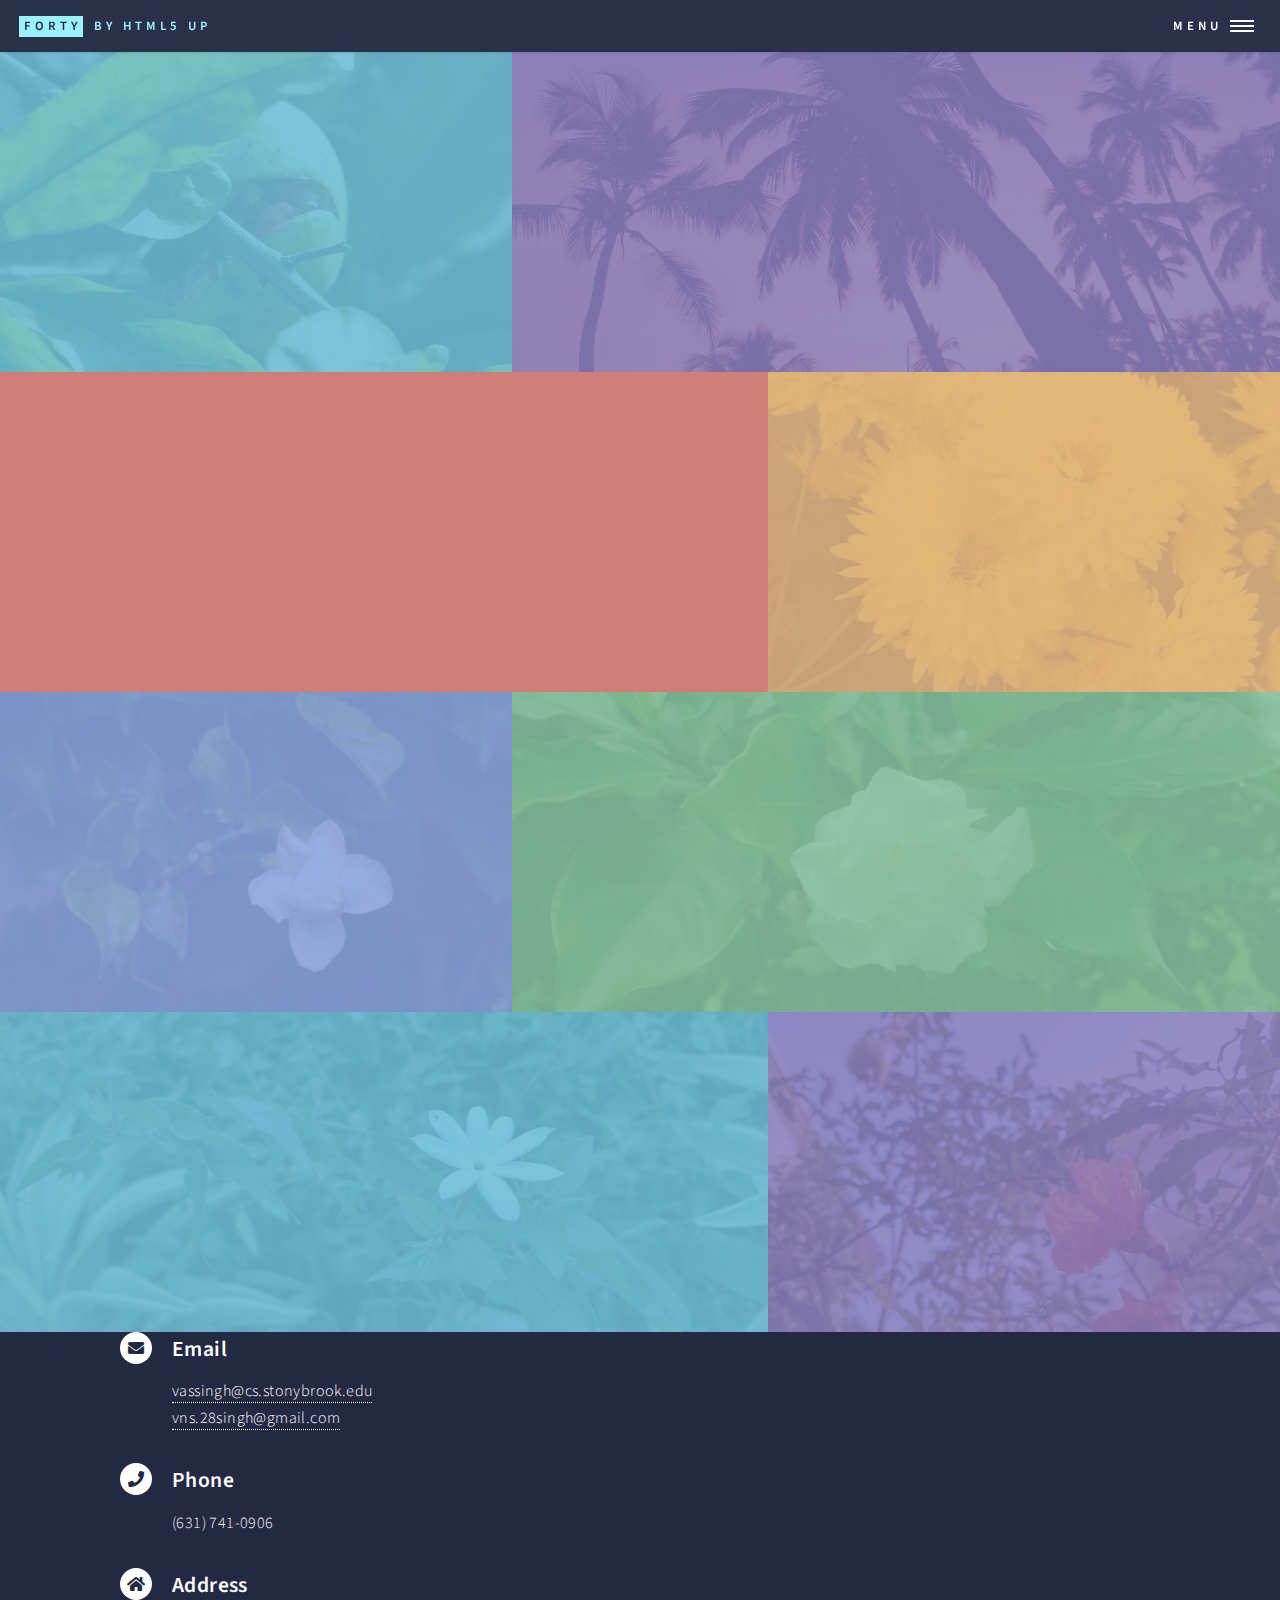
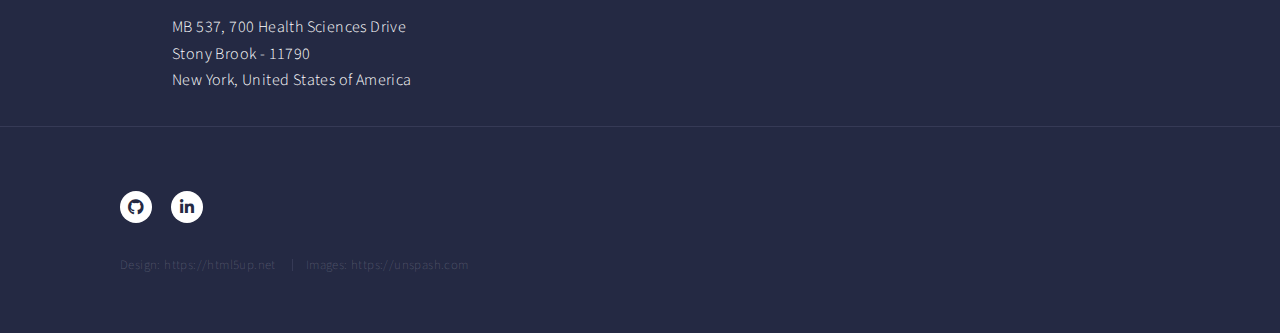
==== commit 1b5e6037: "before crash" ====
--- a/generic.html
+++ b/generic.html
@@ -40,73 +40,89 @@
 					</nav>
 
 				<!-- Main -->
-					<div id="main" class="alt">
+					<div id="main" >
 
 						<!-- One -->
-							<section id="one">
-								<div class="inner">
-									<header class="major">
-										<h1>Generic</h1>
-									</header>
-									<span class="image main"><img src="images/pic11.jpg" alt="" /></span>
-									<p>Donec eget ex magna. Interdum et malesuada fames ac ante ipsum primis in faucibus. Pellentesque venenatis dolor imperdiet dolor mattis sagittis. Praesent rutrum sem diam, vitae egestas enim auctor sit amet. Pellentesque leo mauris, consectetur id ipsum sit amet, fergiat. Pellentesque in mi eu massa lacinia malesuada et a elit. Donec urna ex, lacinia in purus ac, pretium pulvinar mauris. Curabitur sapien risus, commodo eget turpis at, elementum convallis elit. Pellentesque enim turpis, hendrerit.</p>
-									<p>Lorem ipsum dolor sit amet, consectetur adipiscing elit. Duis dapibus rutrum facilisis. Class aptent taciti sociosqu ad litora torquent per conubia nostra, per inceptos himenaeos. Etiam tristique libero eu nibh porttitor fermentum. Nullam venenatis erat id vehicula viverra. Nunc ultrices eros ut ultricies condimentum. Mauris risus lacus, blandit sit amet venenatis non, bibendum vitae dolor. Nunc lorem mauris, fringilla in aliquam at, euismod in lectus. Pellentesque habitant morbi tristique senectus et netus et malesuada fames ac turpis egestas. In non lorem sit amet elit placerat maximus. Pellentesque aliquam maximus risus, vel sed vehicula.</p>
-									<p>Interdum et malesuada fames ac ante ipsum primis in faucibus. Pellentesque venenatis dolor imperdiet dolor mattis sagittis. Praesent rutrum sem diam, vitae egestas enim auctor sit amet. Pellentesque leo mauris, consectetur id ipsum sit amet, fersapien risus, commodo eget turpis at, elementum convallis elit. Pellentesque enim turpis, hendrerit tristique lorem ipsum dolor.</p>
-								</div>
+							
+							<section id="one" class="tiles">
+								<article>
+									<span class="image"><img src="images/1.jpg" alt="" /></span>									
+								</article>
+								<article>
+									<span class="image"><img src="images/2.jpg" alt="" /></span>
+									
+								</article>
+								<article>
+									<span class="image"><img src="images/3.jpg" alt="" /></span>
+									
+								</article>
+								<article>
+									<span class="image"><img src="images/4.jpg" alt="" /></span>
+									
+								</article>
+								<article>
+									<span class="image"><img src="images/5.jpg" alt="" /></span>
+									
+								</article>
+								<!-- <article>
+									<span class="image"><img src="images/6.jpg" alt="" /></span>
+									
+								</article> -->
+								<article>
+									<span class="image"><img src="images/7.jpg" alt="" /></span>
+									
+								</article>
+								<article>
+									<span class="image"><img src="images/8.jpg" alt="" /></span>
+									
+								</article>
+								<article>
+									<span class="image"><img src="images/9.jpg" alt="" /></span>
+									
+								</article>
+								<!-- <article>
+									<span class="image"><img src="images/10.jpg" alt="" /></span>
+									
+								</article> -->
+								
 							</section>
+
 
 					</div>
 
 				<!-- Contact -->
-					<section id="contact">
-						<div class="inner">
+				<section id="contact">
+						<div class="inner">					
+								
 							<section>
-								<form method="post" action="#">
-									<div class="fields">
-										<div class="field half">
-											<label for="name">Name</label>
-											<input type="text" name="name" id="name" />
-										</div>
-										<div class="field half">
-											<label for="email">Email</label>
-											<input type="text" name="email" id="email" />
-										</div>
-										<div class="field">
-											<label for="message">Message</label>
-											<textarea name="message" id="message" rows="6"></textarea>
-										</div>
-									</div>
-									<ul class="actions">
-										<li><input type="submit" value="Send Message" class="primary" /></li>
-										<li><input type="reset" value="Clear" /></li>
-									</ul>
-								</form>
-							</section>
-							<section class="split">
 								<section>
 									<div class="contact-method">
 										<span class="icon solid alt fa-envelope"></span>
 										<h3>Email</h3>
-										<a href="#">information@untitled.tld</a>
+										<a href="#">vassingh@cs.stonybrook.edu</a><br/>
+										<a href="#">vns.28singh@gmail.com</a>
 									</div>
 								</section>
 								<section>
 									<div class="contact-method">
-										<span class="icon solid alt fa-phone"></span>
+						   				<span class="icon solid alt fa-phone"></span>
 										<h3>Phone</h3>
-										<span>(000) 000-0000 x12387</span>
+										<span>(631) 741-0906</span>
 									</div>
 								</section>
 								<section>
 									<div class="contact-method">
 										<span class="icon solid alt fa-home"></span>
 										<h3>Address</h3>
-										<span>1234 Somewhere Road #5432<br />
-										Nashville, TN 00000<br />
+										<span>MB 537, 700 Health Sciences Drive<br />
+										Stony Brook - 11790
+										<br />
+										New York, 
 										United States of America</span>
 									</div>
 								</section>
-							</section>
+							</section>				
+							
 						</div>
 					</section>
 
@@ -114,14 +130,15 @@
 					<footer id="footer">
 						<div class="inner">
 							<ul class="icons">
-								<li><a href="#" class="icon brands alt fa-twitter"><span class="label">Twitter</span></a></li>
+								<!-- <li><a href="#" class="icon brands alt fa-twitter"><span class="label">Twitter</span></a></li>
 								<li><a href="#" class="icon brands alt fa-facebook-f"><span class="label">Facebook</span></a></li>
-								<li><a href="#" class="icon brands alt fa-instagram"><span class="label">Instagram</span></a></li>
-								<li><a href="#" class="icon brands alt fa-github"><span class="label">GitHub</span></a></li>
-								<li><a href="#" class="icon brands alt fa-linkedin-in"><span class="label">LinkedIn</span></a></li>
+								<li><a href="#" class="icon brands alt fa-instagram"><span class="label">Instagram</span></a></li> -->
+								<li><a href="https://github.com/VanessaSingh/" class="icon brands alt fa-github"><span class="label">GitHub</span></a></li>
+								<li><a href="https://www.linkedin.com/in/vanessa-singh-252488140/" class="icon brands alt fa-linkedin-in"><span class="label">LinkedIn</span></a></li>
 							</ul>
 							<ul class="copyright">
-								<li>&copy; Untitled</li><li>Design: <a href="https://html5up.net">HTML5 UP</a></li>
+								<li>Design: https://html5up.net</a></li>
+								<li>Images: https://unspash.com</a></li>
 							</ul>
 						</div>
 					</footer>
--- a/assets/css/main.css
+++ b/assets/css/main.css
@@ -1,10 +1,10 @@
 @import url(fontawesome-all.min.css);
 @import url("https://fonts.googleapis.com/css?family=Source+Sans+Pro:300,300italic,600,600italic");
 
-/*
-	Forty by HTML5 UP
-	html5up.net | @ajlkn
-	Free for personal and commercial use under the CCA 3.0 license (html5up.net/license)
+/*
+	Forty by HTML5 UP
+	html5up.net | @ajlkn
+	Free for personal and commercial use under the CCA 3.0 license (html5up.net/license)
 */
 
 html, body, div, span, applet, object,
@@ -2912,7 +2912,8 @@
 		.contact-method .icon {
 			left: 0;
 			position: absolute;
-			top: 0;
+			
+			top: 2;
 		}
 
 		.contact-method h3 {
@@ -3627,7 +3628,7 @@
 		border-bottom: solid 1px rgba(212, 212, 255, 0.1);
 		overflow-x: hidden;
 	}
-
+ 
 		#contact > .inner {
 			display: -moz-flex;
 			display: -webkit-flex;
@@ -3637,7 +3638,7 @@
 		}
 
 			#contact > .inner > :nth-child(2n - 1) {
-				padding: 4em 3em 2em 0 ;
+				padding: 4em 3em 2em 0 
 				border-right: solid 1px rgba(212, 212, 255, 0.1);
 				width: 60%;
 			}
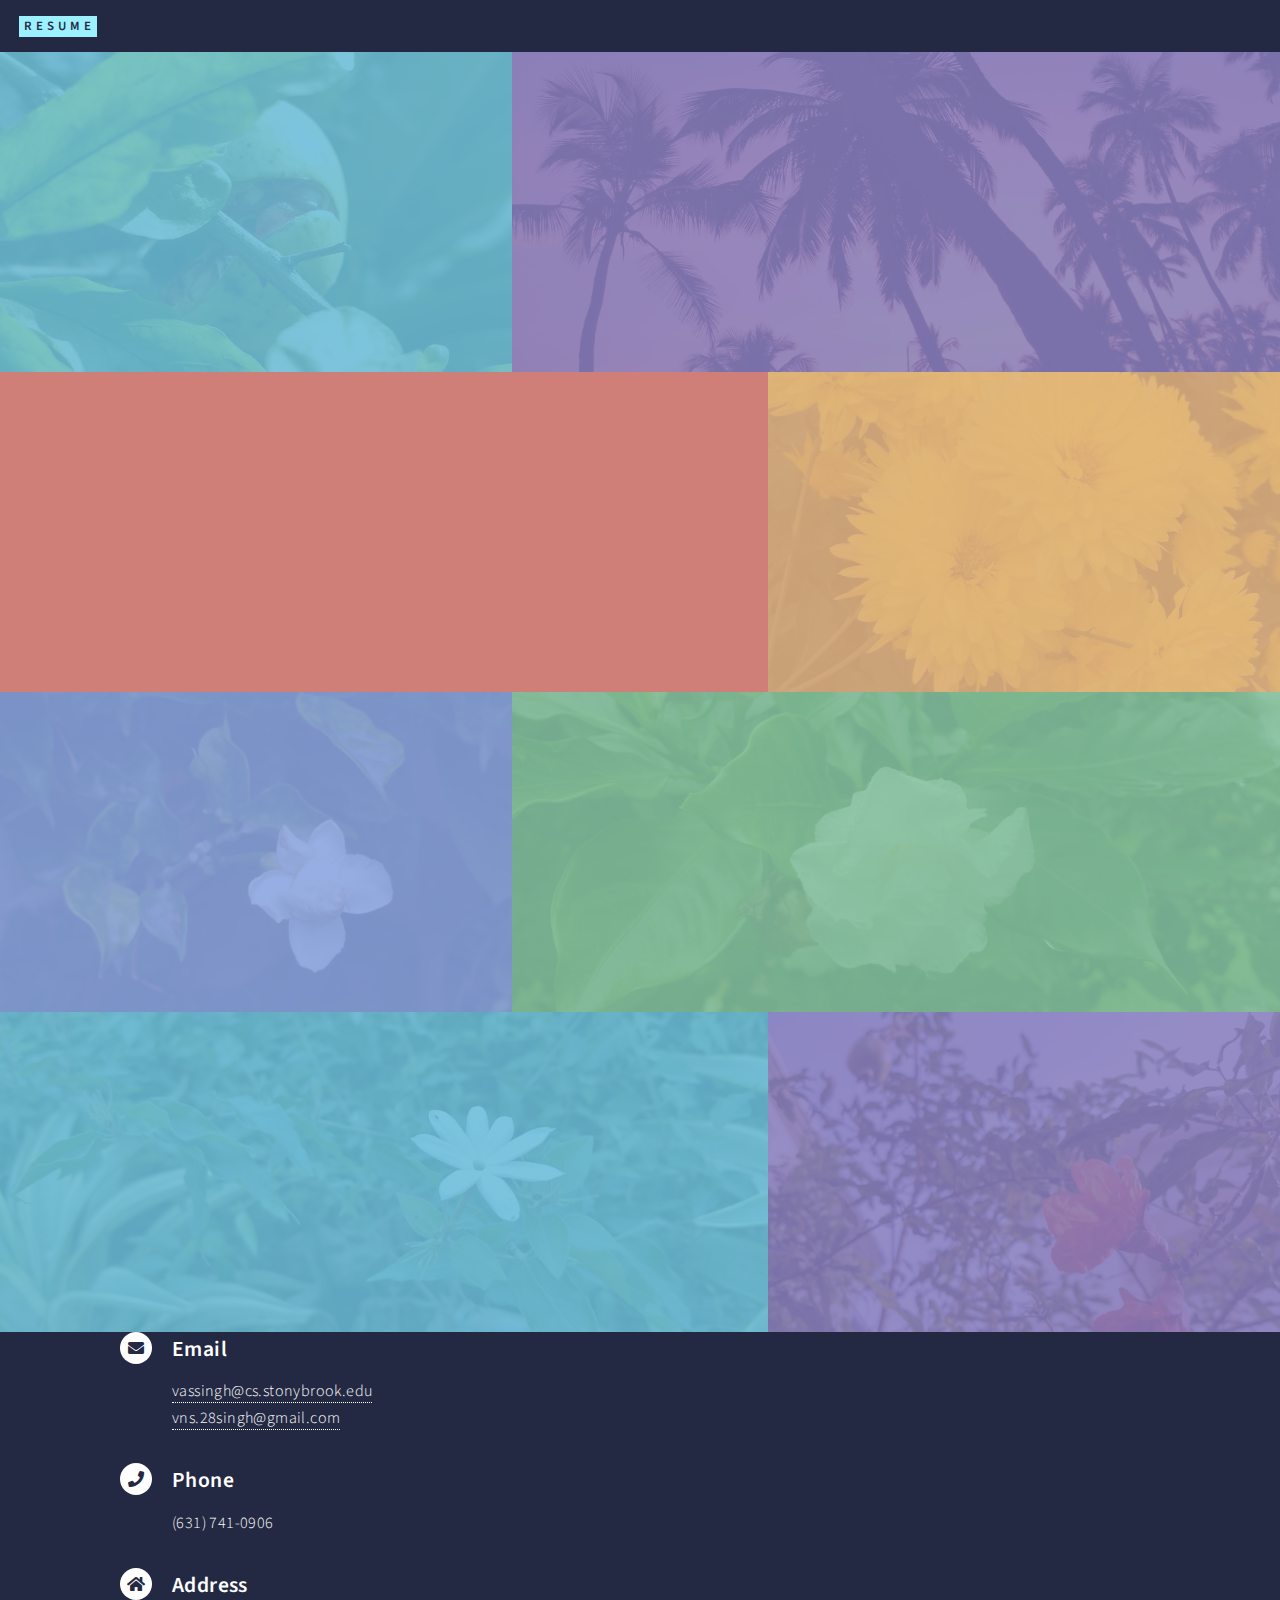
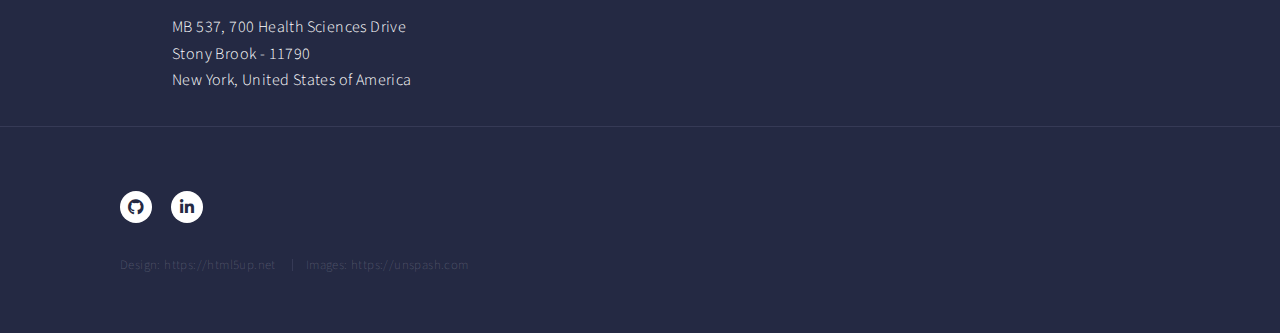
==== commit e6244468: "Add latest projects" ====
--- a/generic.html
+++ b/generic.html
@@ -18,26 +18,9 @@
 			<div id="wrapper">
 
 				<!-- Header -->
-					<header id="header">
-						<a href="index.html" class="logo"><strong>Forty</strong> <span>by HTML5 UP</span></a>
-						<nav>
-							<a href="#menu">Menu</a>
-						</nav>
+					<header id="header" class="alt">
+						<a href="https://drive.google.com/file/d/1sUG-4HheqtSD-i9Wk-qpA12uicSnvu2I/view?usp=sharing" class="logo" target="_blank"><strong>Resume</strong></a>
 					</header>
-
-				<!-- Menu -->
-					<nav id="menu">
-						<ul class="links">
-							<li><a href="index.html">Home</a></li>
-							<li><a href="landing.html">Landing</a></li>
-							<li><a href="generic.html">Generic</a></li>
-							<li><a href="elements.html">Elements</a></li>
-						</ul>
-						<ul class="actions stacked">
-							<li><a href="#" class="button primary fit">Get Started</a></li>
-							<li><a href="#" class="button fit">Log In</a></li>
-						</ul>
-					</nav>
 
 				<!-- Main -->
 					<div id="main" >
@@ -130,9 +113,6 @@
 					<footer id="footer">
 						<div class="inner">
 							<ul class="icons">
-								<!-- <li><a href="#" class="icon brands alt fa-twitter"><span class="label">Twitter</span></a></li>
-								<li><a href="#" class="icon brands alt fa-facebook-f"><span class="label">Facebook</span></a></li>
-								<li><a href="#" class="icon brands alt fa-instagram"><span class="label">Instagram</span></a></li> -->
 								<li><a href="https://github.com/VanessaSingh/" class="icon brands alt fa-github"><span class="label">GitHub</span></a></li>
 								<li><a href="https://www.linkedin.com/in/vanessa-singh-252488140/" class="icon brands alt fa-linkedin-in"><span class="label">LinkedIn</span></a></li>
 							</ul>
